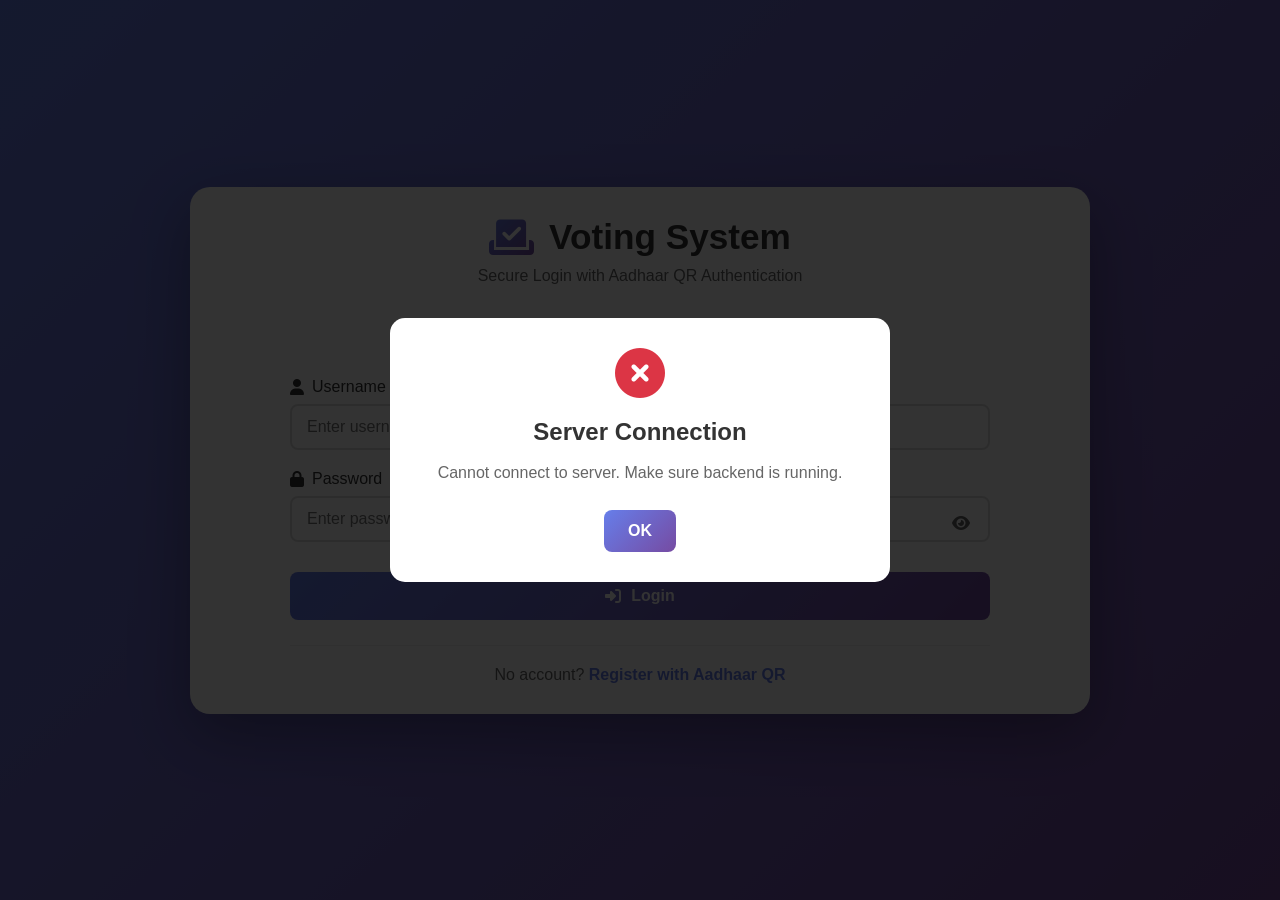
==== index.html @ b1a5d662 "add file" ====
<!DOCTYPE html>
<html lang="en">
<head>
    <meta charset="UTF-8">
    <meta name="viewport" content="width=device-width, initial-scale=1.0">
    <title>Voting System - Aadhaar QR Scanner</title>
    <link rel="stylesheet" href="style.css">
    <link href="https://cdnjs.cloudflare.com/ajax/libs/font-awesome/6.4.0/css/all.min.css" rel="stylesheet">
</head>
<body>
    <div class="container">
        <div id="login-page" class="page active">
            <div class="header">
                <div class="logo">
                    <i class="fas fa-vote-yea"></i>
                    <h1>Voting System</h1>
                </div>
                <p class="tagline">Secure Login with Aadhaar QR Authentication</p>
            </div>

            <div class="auth-form">
                <form id="login-form">
                    <h2>Login</h2>
                    
                    <div class="form-group">
                        <label for="username">
                            <i class="fas fa-user"></i> Username
                        </label>
                        <input type="text" id="username" placeholder="Enter username" required>
                    </div>
                    
                    <div class="form-group">
                        <label for="password">
                            <i class="fas fa-lock"></i> Password
                        </label>
                        <input type="password" id="password" placeholder="Enter password" required>
                        <button type="button" class="btn-toggle-password" onclick="togglePassword('password')">
                            <i class="fas fa-eye"></i>
                        </button>
                    </div>

                    <button type="submit" class="btn btn-primary btn-full">
                        <i class="fas fa-sign-in-alt"></i> Login
                    </button>

                    <div class="auth-switch">
                        <p>No account? <a href="#" onclick="showPage('register-page')">Register with Aadhaar QR</a></p>
                    </div>
                </form>
            </div>
        </div>

        <div id="register-page" class="page">
            <div class="header">
                <button class="btn-back" onclick="showPage('login-page')">
                    <i class="fas fa-arrow-left"></i> Back
                </button>
                <h2>Register with Aadhaar</h2>
                <p class="tagline">Scan your Aadhaar QR code to register</p>
            </div>

            <div class="auth-form">
                <form id="register-form">
                    <div class="form-group">
                        <label for="reg-username" class="required">
                            <i class="fas fa-user"></i> Username
                        </label>
                        <input type="text" id="reg-username" required placeholder="Username (min 3 characters)">
                    </div>
                    
                    <div class="form-group">
                        <label for="reg-password" class="required">
                            <i class="fas fa-lock"></i> Password
                        </label>
                        <input type="password" id="reg-password" required placeholder="Password (min 6 characters)">
                        <button type="button" class="btn-toggle-password" onclick="togglePassword('reg-password')">
                            <i class="fas fa-eye"></i>
                        </button>
                    </div>
                    
                    <div class="form-group">
                        <label for="full-name">
                            <i class="fas fa-id-card"></i> Full Name
                        </label>
                        <input type="text" id="full-name" placeholder="Your full name (optional)">
                    </div>

                    <div class="qr-section">
                        <h4><i class="fas fa-qrcode"></i> Aadhaar QR Verification <span class="required">(Required)</span></h4>
                        <p class="note">Scan the QR code from your Aadhaar card using one of the methods below:</p>
                        
                        <div class="scanning-options">
                            <div class="scan-option">
                                <h5><i class="fas fa-camera"></i> Method 1: Webcam Scan</h5>
                                <p>Use your webcam to scan QR code directly</p>
                                <button type="button" class="btn btn-primary" onclick="startWebcamScan()">
                                    <i class="fas fa-video"></i> Start Webcam Scan
                                </button>
                            </div>
                            
                            <div class="scan-option">
                                <h5><i class="fas fa-upload"></i> Method 2: Upload Image</h5>
                                <p>Upload an image containing Aadhaar QR code</p>
                                <div class="file-upload">
                                    <input type="file" id="qr-image-upload" accept="image/*" capture="environment" onchange="handleImageUpload(this)">
                                    <label for="qr-image-upload" class="btn btn-secondary">
                                        <i class="fas fa-upload"></i> Choose Image
                                    </label>
                                </div>
                            </div>
                            
                            <div class="scan-option">
                                <h5><i class="fas fa-keyboard"></i> Method 3: Manual Input</h5>
                                <p>Paste QR code text manually</p>
                                <textarea id="qr-manual-input" rows="3" placeholder="Paste QR code text here..."></textarea>
                                <button type="button" class="btn btn-secondary" onclick="validateManualQR()">
                                    <i class="fas fa-check"></i> Validate
                                </button>
                            </div>
                        </div>
                        
                        <div id="webcam-container" style="display: none; margin-top: 20px;">
                            <div class="webcam-preview">
                                <video id="webcam-video" autoplay playsinline></video>
                                <canvas id="webcam-canvas" style="display: none;"></canvas>
                            </div>
                            <div class="webcam-controls">
                                <button type="button" class="btn btn-primary" onclick="captureQRFromWebcam()">
                                    <i class="fas fa-camera"></i> Capture & Scan
                                </button>
                                <button type="button" class="btn btn-secondary" onclick="stopWebcamScan()">
                                    <i class="fas fa-stop"></i> Stop Camera
                                </button>
                            </div>
                            <div id="webcam-status">Camera is starting...</div>
                        </div>
                        
                        <div id="upload-preview" style="display: none; margin-top: 20px;">
                            <h5>Uploaded Image Preview:</h5>
                            <img id="uploaded-image-preview" src="" alt="Uploaded QR Image">
                            <button type="button" class="btn btn-primary" onclick="processUploadedImage()">
                                <i class="fas fa-search"></i> Scan QR from Image
                            </button>
                        </div>
                        
                        <div id="qr-validation-result" style="margin-top: 20px;"></div>
                        
                        <div id="qr-preview-register" style="display: none; margin-top: 20px;">
                            <h5><i class="fas fa-user-check"></i> Aadhaar Information Found:</h5>
                            <div id="qr-data-preview"></div>
                        </div>
                    </div>

                    <div class="form-group" style="margin-top: 20px;">
                        <div class="terms">
                            <input type="checkbox" id="terms" required>
                            <label for="terms" style="display: inline; font-size: 0.9rem;">
                                I confirm that the Aadhaar information is correct and belongs to me
                            </label>
                        </div>
                    </div>

                    <button type="submit" class="btn btn-primary btn-full" id="register-submit" disabled>
                        <i class="fas fa-user-plus"></i> Complete Registration
                    </button>
                </form>
            </div>
        </div>

        <div id="dashboard-page" class="page">
            <div class="header">
                <button class="btn-back" onclick="logout()">
                    <i class="fas fa-sign-out-alt"></i> Logout
                </button>
                <h2>Dashboard</h2>
                <p id="welcome-message"></p>
                <div id="verification-badge"></div>
            </div>

            <div class="dashboard-content">
                <div class="user-info-card">
                    <h3><i class="fas fa-user-circle"></i> Account Information</h3>
                    <div id="user-details">
                        <p><i class="fas fa-user"></i> <strong>Username:</strong> <span id="display-username"></span></p>
                        <p><i class="fas fa-id-card"></i> <strong>Aadhaar Status:</strong> <span id="aadhaar-status"></span></p>
                        <p><i class="fas fa-hashtag"></i> <strong>Aadhaar Number:</strong> <span id="display-aadhaar"></span></p>
                    </div>
                </div>
                
                <div class="qr-section">
                    <h3><i class="fas fa-qrcode"></i> Update Aadhaar QR Code</h3>
                    <p class="note">You can update your Aadhaar information using any method below.</p>
                    
                    <div class="scanning-options">
                        <div class="scan-option">
                            <h5><i class="fas fa-camera"></i> Webcam Scan</h5>
                            <button type="button" class="btn btn-primary" onclick="dashboardWebcamScan()">
                                <i class="fas fa-video"></i> Scan with Webcam
                            </button>
                        </div>
                        
                        <div class="scan-option">
                            <h5><i class="fas fa-upload"></i> Upload Image</h5>
                            <div class="form-group">
                                <input type="file" id="dashboard-qr-file" accept="image/*">
                                <button type="button" class="btn btn-secondary" onclick="dashboardUploadQR()">
                                    <i class="fas fa-upload"></i> Upload & Scan
                                </button>
                            </div>
                        </div>
                        
                        <div class="scan-option">
                            <h5><i class="fas fa-keyboard"></i> Manual Input</h5>
                            <textarea id="dashboard-qr-text" rows="3" placeholder="Paste QR code text here..."></textarea>
                            <button type="button" class="btn btn-secondary" onclick="dashboardUploadQRText()">
                                <i class="fas fa-paper-plane"></i> Submit
                            </button>
                        </div>
                    </div>
                    
                    <div id="dashboard-webcam-container" style="display: none; margin-top: 20px;">
                        <div class="webcam-preview">
                            <video id="dashboard-webcam-video" autoplay playsinline></video>
                            <canvas id="dashboard-webcam-canvas" style="display: none;"></canvas>
                        </div>
                        <div class="webcam-controls">
                            <button type="button" class="btn btn-primary" onclick="dashboardCaptureQR()">
                                <i class="fas fa-camera"></i> Capture & Scan
                            </button>
                            <button type="button" class="btn btn-secondary" onclick="dashboardStopWebcam()">
                                <i class="fas fa-stop"></i> Stop Camera
                            </button>
                        </div>
                    </div>
                    
                    <div id="dashboard-upload-preview" style="display: none; margin-top: 20px;">
                        <h5>Image Preview:</h5>
                        <img id="dashboard-uploaded-image" src="" alt="Uploaded QR Image">
                    </div>
                    
                    <div id="qr-result" class="qr-result" style="margin-top: 20px;"></div>
                </div>
                
                <div id="qr-info-display" style="margin-top: 30px; display: none;">
                    <h3><i class="fas fa-user-check"></i> Aadhaar Information</h3>
                    <div id="qr-data"></div>
                </div>
            </div>
        </div>

        <div id="loading-modal" class="modal">
            <div class="modal-content">
                <div class="spinner"></div>
                <p id="loading-text">Processing...</p>
            </div>
        </div>

        <div id="message-modal" class="modal">
            <div class="modal-content">
                <div id="message-icon"></div>
                <h3 id="message-title"></h3>
                <p id="message-content"></p>
                <button id="message-close" class="btn btn-primary">OK</button>
            </div>
        </div>

        <div id="webcam-modal" class="modal">
            <div class="modal-content" style="max-width: 800px;">
                <h3><i class="fas fa-video"></i> Live QR Scanner</h3>
                <div class="webcam-fullscreen">
                    <video id="modal-webcam-video" autoplay playsinline></video>
                    <div class="scanner-overlay">
                        <div class="scanner-frame"></div>
                        <div class="scanner-line"></div>
                    </div>
                </div>
                <div class="webcam-instructions">
                    <p><i class="fas fa-info-circle"></i> Position the QR code within the frame</p>
                    <p>Scanner will automatically detect QR codes</p>
                </div>
                <div class="modal-actions">
                    <button type="button" class="btn btn-primary" onclick="captureFromModal()">
                        <i class="fas fa-camera"></i> Capture Now
                    </button>
                    <button type="button" class="btn btn-secondary" onclick="closeWebcamModal()">
                        <i class="fas fa-times"></i> Close
                    </button>
                </div>
                <div id="modal-scan-result"></div>
            </div>
        </div>
    </div>

    <script src="script.js"></script>
</body>
</html>
---- style.css ----
* {
    margin: 0;
    padding: 0;
    box-sizing: border-box;
}

body {
    font-family: 'Poppins', sans-serif;
    background: linear-gradient(135deg, #667eea 0%, #764ba2 100%);
    min-height: 100vh;
    display: flex;
    justify-content: center;
    align-items: center;
    padding: 20px;
}

.container {
    width: 100%;
    max-width: 900px;
    background: white;
    border-radius: 20px;
    box-shadow: 0 20px 60px rgba(0, 0, 0, 0.3);
    overflow: hidden;
}

.page {
    display: none;
    padding: 30px;
    animation: fadeIn 0.5s ease;
}

.page.active {
    display: block;
}

@keyframes fadeIn {
    from { opacity: 0; transform: translateY(10px); }
    to { opacity: 1; transform: translateY(0); }
}

.header {
    text-align: center;
    margin-bottom: 30px;
    position: relative;
}

.logo {
    display: flex;
    align-items: center;
    justify-content: center;
    gap: 15px;
    margin-bottom: 10px;
}

.logo i {
    font-size: 2.5rem;
    color: #667eea;
    background: linear-gradient(135deg, #667eea, #764ba2);
    background-clip: text;
    -webkit-background-clip: text;
    -webkit-text-fill-color: transparent;
}

.logo h1 {
    font-size: 2.2rem;
    color: #333;
    font-weight: 700;
}

.tagline {
    color: #666;
    font-size: 1rem;
    font-weight: 300;
}

.auth-form {
    max-width: 700px;
    margin: 0 auto;
}

.auth-form h2 {
    text-align: center;
    color: #333;
    margin-bottom: 30px;
    font-size: 1.8rem;
}

.form-group {
    margin-bottom: 20px;
    position: relative;
}

label {
    display: block;
    margin-bottom: 8px;
    color: #333;
    font-weight: 500;
    display: flex;
    align-items: center;
    gap: 8px;
}

.required::after {
    content: " *";
    color: #dc3545;
}

input, select, textarea {
    width: 100%;
    padding: 12px 15px;
    border: 2px solid #ddd;
    border-radius: 8px;
    font-size: 1rem;
    font-family: 'Poppins', sans-serif;
    transition: border-color 0.3s ease;
    background: #fff;
}

input:focus, select:focus, textarea:focus {
    outline: none;
    border-color: #667eea;
    box-shadow: 0 0 0 3px rgba(102, 126, 234, 0.1);
}

.btn-toggle-password {
    position: absolute;
    right: 15px;
    top: 40px;
    background: none;
    border: none;
    color: #666;
    cursor: pointer;
    font-size: 1rem;
    padding: 5px;
}

.btn {
    padding: 12px 24px;
    border: none;
    border-radius: 8px;
    font-size: 1rem;
    font-weight: 600;
    cursor: pointer;
    transition: all 0.3s ease;
    display: inline-flex;
    align-items: center;
    justify-content: center;
    gap: 10px;
}

.btn-primary {
    background: linear-gradient(135deg, #667eea, #764ba2);
    color: white;
    border: none;
}

.btn-primary:hover {
    transform: translateY(-2px);
    box-shadow: 0 10px 20px rgba(102, 126, 234, 0.3);
}

.btn-secondary {
    background: white;
    color: #667eea;
    border: 2px solid #667eea;
}

.btn-secondary:hover {
    background: #667eea;
    color: white;
}

.btn-full {
    width: 100%;
    margin-top: 10px;
    padding: 15px;
}

.btn-back {
    position: absolute;
    left: 0;
    top: 10px;
    background: none;
    border: none;
    color: #667eea;
    font-size: 1rem;
    cursor: pointer;
    display: flex;
    align-items: center;
    gap: 5px;
    padding: 8px 15px;
    border-radius: 5px;
}

.btn-back:hover {
    background: rgba(102, 126, 234, 0.1);
}

.dashboard-content {
    background: #fff;
    padding: 20px;
    border-radius: 10px;
    box-shadow: 0 5px 15px rgba(0, 0, 0, 0.05);
}

.user-info-card {
    padding: 20px;
    background: linear-gradient(135deg, rgba(102, 126, 234, 0.1), rgba(118, 75, 162, 0.1));
    border-radius: 10px;
    border: 2px solid rgba(102, 126, 234, 0.2);
    margin-bottom: 30px;
}

.user-info-card h3 {
    color: #333;
    margin-bottom: 15px;
    display: flex;
    align-items: center;
    gap: 10px;
}

#user-details p {
    margin: 10px 0;
    color: #555;
    display: flex;
    align-items: center;
    gap: 10px;
}

#user-details i {
    color: #667eea;
    width: 20px;
}

.qr-section {
    padding: 20px;
    background: linear-gradient(135deg, rgba(102, 126, 234, 0.05), rgba(118, 75, 162, 0.05));
    border-radius: 10px;
    border: 2px solid rgba(102, 126, 234, 0.1);
}

.qr-section h3 {
    color: #333;
    margin-bottom: 15px;
    display: flex;
    align-items: center;
    gap: 10px;
}

.note {
    color: #666;
    font-size: 0.9rem;
    margin-bottom: 20px;
    padding: 10px;
    background: #f8f9fa;
    border-radius: 5px;
    border-left: 4px solid #667eea;
}

.scanning-options {
    display: grid;
    grid-template-columns: repeat(auto-fit, minmax(250px, 1fr));
    gap: 20px;
    margin-bottom: 20px;
}

.scan-option {
    padding: 20px;
    background: white;
    border-radius: 10px;
    border: 2px solid #e9ecef;
    transition: transform 0.3s ease;
}

.scan-option:hover {
    transform: translateY(-5px);
    border-color: #667eea;
}

.scan-option h5 {
    color: #333;
    margin-bottom: 10px;
    display: flex;
    align-items: center;
    gap: 10px;
}

.scan-option p {
    color: #666;
    font-size: 0.9rem;
    margin-bottom: 15px;
}

.scan-option textarea {
    width: 100%;
    margin-bottom: 10px;
    min-height: 80px;
    resize: vertical;
}

.file-upload {
    display: flex;
    flex-direction: column;
    gap: 10px;
}

.file-upload input[type="file"] {
    display: none;
}

.file-upload label {
    cursor: pointer;
    margin-bottom: 0;
}

.webcam-preview {
    position: relative;
    width: 100%;
    max-width: 640px;
    margin: 0 auto;
    border-radius: 10px;
    overflow: hidden;
    border: 3px solid #667eea;
}

.webcam-preview video {
    width: 100%;
    height: auto;
    display: block;
}

.webcam-controls {
    display: flex;
    gap: 10px;
    justify-content: center;
    margin-top: 15px;
}

#webcam-status {
    text-align: center;
    color: #666;
    margin-top: 10px;
    font-size: 0.9rem;
}

#uploaded-image-preview,
#dashboard-uploaded-image {
    max-width: 300px;
    width: 100%;
    border-radius: 8px;
    border: 2px solid #667eea;
    margin-bottom: 15px;
}

.qr-result {
    margin-top: 20px;
    padding: 15px;
    background: white;
    border-radius: 8px;
    border: 2px solid #e9ecef;
}

.validation-success {
    color: #28a745;
    padding: 15px;
    background: #f0f8ff;
    border-radius: 8px;
    border: 2px solid #28a745;
    margin: 15px 0;
}

.validation-error {
    color: #dc3545;
    padding: 15px;
    background: #fff5f5;
    border-radius: 8px;
    border: 2px solid #dc3545;
    margin: 15px 0;
}

.qr-preview-card {
    background: #f8f9fa;
    padding: 15px;
    border-radius: 8px;
    border: 1px solid #dee2e6;
}

.qr-preview-card p {
    margin: 8px 0;
    color: #495057;
    display: flex;
    align-items: center;
    gap: 10px;
}

.qr-preview-card i {
    color: #667eea;
    width: 20px;
}

.terms {
    display: flex;
    align-items: flex-start;
    gap: 10px;
}

.terms input[type="checkbox"] {
    width: auto;
    margin-top: 5px;
}

.verified-badge {
    display: inline-flex;
    align-items: center;
    gap: 8px;
    padding: 8px 15px;
    background: #d4edda;
    color: #155724;
    border-radius: 20px;
    font-size: 0.9rem;
    font-weight: 600;
    margin-top: 10px;
}

.unverified-badge {
    display: inline-flex;
    align-items: center;
    gap: 8px;
    padding: 8px 15px;
    background: #f8d7da;
    color: #721c24;
    border-radius: 20px;
    font-size: 0.9rem;
    font-weight: 600;
    margin-top: 10px;
}

.qr-data-card {
    background: #f8f9fa;
    padding: 20px;
    border-radius: 10px;
    border: 2px solid #667eea;
}

.qr-data-card p {
    margin: 10px 0;
    color: #333;
    display: flex;
    align-items: center;
    gap: 10px;
}

.qr-data-card i {
    color: #667eea;
    width: 20px;
}

.no-data-message {
    background: #f8f9fa;
    padding: 20px;
    border-radius: 10px;
    border: 2px solid #ffc107;
    color: #856404;
}

.success-message {
    color: #28a745;
    padding: 15px;
    background: #f0f8ff;
    border-radius: 8px;
    border: 2px solid #28a745;
}

.success-message p {
    margin: 5px 0;
}

/* Modal Styles */
.modal {
    display: none;
    position: fixed;
    top: 0;
    left: 0;
    width: 100%;
    height: 100%;
    background: rgba(0, 0, 0, 0.8);
    z-index: 1000;
    justify-content: center;
    align-items: center;
    animation: fadeIn 0.3s ease;
}

.modal-content {
    background: white;
    padding: 30px;
    border-radius: 15px;
    text-align: center;
    max-width: 500px;
    width: 90%;
    animation: modalSlideIn 0.3s ease;
}

@keyframes modalSlideIn {
    from { opacity: 0; transform: translateY(-20px); }
    to { opacity: 1; transform: translateY(0); }
}

.spinner {
    width: 60px;
    height: 60px;
    border: 4px solid #f3f3f3;
    border-top: 4px solid #667eea;
    border-radius: 50%;
    animation: spin 1s linear infinite;
    margin: 0 auto 20px;
}

@keyframes spin {
    0% { transform: rotate(0deg); }
    100% { transform: rotate(360deg); }
}

#message-icon {
    margin-bottom: 20px;
}

#message-title {
    color: #333;
    margin-bottom: 15px;
    font-size: 1.5rem;
}

#message-content {
    color: #666;
    margin-bottom: 25px;
    line-height: 1.5;
}

/* Webcam Modal */
#webcam-modal .modal-content {
    max-width: 800px;
    padding: 20px;
}

.webcam-fullscreen {
    position: relative;
    width: 100%;
    max-width: 640px;
    margin: 0 auto 20px;
    border-radius: 10px;
    overflow: hidden;
}

.webcam-fullscreen video {
    width: 100%;
    height: auto;
    display: block;
}

.scanner-overlay {
    position: absolute;
    top: 0;
    left: 0;
    width: 100%;
    height: 100%;
    pointer-events: none;
}

.scanner-frame {
    position: absolute;
    top: 50%;
    left: 50%;
    transform: translate(-50%, -50%);
    width: 250px;
    height: 250px;
    border: 2px solid #00ff00;
    border-radius: 10px;
    box-shadow: 0 0 0 1000px rgba(0, 0, 0, 0.5);
}

.scanner-line {
    position: absolute;
    top: 50%;
    left: 50%;
    transform: translate(-50%, -50%);
    width: 240px;
    height: 3px;
    background: #00ff00;
    animation: scanLine 2s infinite linear;
}

@keyframes scanLine {
    0% { top: 25%; }
    100% { top: 75%; }
}

.webcam-instructions {
    background: #f8f9fa;
    padding: 15px;
    border-radius: 8px;
    margin: 15px 0;
    text-align: left;
}

.webcam-instructions p {
    margin: 5px 0;
    color: #666;
    display: flex;
    align-items: center;
    gap: 10px;
}

.modal-actions {
    display: flex;
    gap: 10px;
    justify-content: center;
    margin-top: 20px;
}

#modal-scan-result {
    margin-top: 15px;
    min-height: 20px;
}

.auth-switch {
    text-align: center;
    margin-top: 25px;
    padding-top: 20px;
    border-top: 1px solid #eee;
    color: #666;
}

.auth-switch a {
    color: #667eea;
    text-decoration: none;
    font-weight: 600;
}

.auth-switch a:hover {
    text-decoration: underline;
}

@media (max-width: 768px) {
    .container {
        max-width: 95%;
        padding: 15px;
    }
    
    .page {
        padding: 20px;
    }
    
    .logo h1 {
        font-size: 1.8rem;
    }
    
    .logo i {
        font-size: 2rem;
    }
    
    .auth-form h2 {
        font-size: 1.5rem;
    }
    
    .scanning-options {
        grid-template-columns: 1fr;
    }
    
    .scanner-frame {
        width: 200px;
        height: 200px;
    }
    
    .scanner-line {
        width: 190px;
    }
    
    .btn {
        padding: 10px 20px;
        font-size: 0.9rem;
    }
    
    .modal-content {
        padding: 20px 15px;
    }
}

@media (max-width: 480px) {
    body {
        padding: 10px;
    }
    
    .container {
        border-radius: 15px;
    }
    
    .logo {
        flex-direction: column;
        gap: 10px;
    }
    
    .logo h1 {
        font-size: 1.5rem;
    }
    
    .scanner-frame {
        width: 180px;
        height: 180px;
    }
    
    .scanner-line {
        width: 170px;
    }
    
    .modal-actions {
        flex-direction: column;
    }
}
.action-buttons {
    display: flex;
    gap: 10px;
    margin-top: 20px;
}

.candidate-card {
    display: flex;
    justify-content: space-between;
    align-items: center;
    padding: 20px;
    margin-bottom: 15px;
    background: white;
    border-radius: 10px;
    border: 2px solid #e9ecef;
    transition: all 0.3s ease;
}

.candidate-card:hover {
    transform: translateY(-3px);
    border-color: #667eea;
    box-shadow: 0 5px 15px rgba(0, 0, 0, 0.1);
}

.candidate-info h4 {
    color: #333;
    margin-bottom: 5px;
    font-size: 1.2rem;
}

.candidate-party {
    color: #666;
    font-size: 0.9rem;
    padding: 3px 10px;
    background: #f8f9fa;
    border-radius: 15px;
    display: inline-block;
}

.vote-actions {
    display: flex;
    gap: 10px;
    margin-top: 15px;
}

.vote-info {
    margin-top: 15px;
    padding: 15px;
    background: #f8f9fa;
    border-radius: 8px;
    border-left: 4px solid #28a745;
}

.vote-info p {
    margin: 5px 0;
}

/* Admin styles */
.admin-stats {
    display: grid;
    grid-template-columns: repeat(auto-fit, minmax(200px, 1fr));
    gap: 20px;
    margin-bottom: 30px;
}

.stat-card {
    background: linear-gradient(135deg, rgba(102, 126, 234, 0.1), rgba(118, 75, 162, 0.1));
    border-radius: 15px;
    padding: 20px;
    display: flex;
    align-items: center;
    gap: 20px;
    border: 2px solid rgba(102, 126, 234, 0.2);
}

.stat-icon {
    width: 60px;
    height: 60px;
    background: linear-gradient(135deg, #667eea, #764ba2);
    border-radius: 12px;
    display: flex;
    align-items: center;
    justify-content: center;
}

.stat-icon i {
    font-size: 24px;
    color: white;
}

.stat-info h3 {
    font-size: 28px;
    color: #333;
    margin-bottom: 5px;
}

.stat-info p {
    color: #666;
    font-size: 14px;
}

.admin-sections {
    display: grid;
    grid-template-columns: 2fr 1fr;
    gap: 30px;
}

@media (max-width: 768px) {
    .admin-sections {
        grid-template-columns: 1fr;
    }
}

.admin-section {
    background: white;
    padding: 25px;
    border-radius: 15px;
    border: 2px solid #e9ecef;
}

.admin-section h3 {
    color: #333;
    margin-bottom: 20px;
    display: flex;
    align-items: center;
    gap: 10px;
}

.results-table {
    margin: 20px 0;
    border-radius: 10px;
    overflow: hidden;
    border: 1px solid #e9ecef;
}

.table-header {
    display: grid;
    grid-template-columns: 1fr 1fr 1fr;
    background: linear-gradient(135deg, #667eea, #764ba2);
    color: white;
    font-weight: 600;
}

.table-row {
    display: grid;
    grid-template-columns: 1fr 1fr 1fr;
    border-bottom: 1px solid #e9ecef;
}

.table-row:nth-child(even) {
    background: #f8f9fa;
}

.table-row:hover {
    background: #e9ecef;
}

.table-cell {
    padding: 15px;
    display: flex;
    align-items: center;
}

.loading {
    text-align: center;
    padding: 40px;
    color: #666;
}
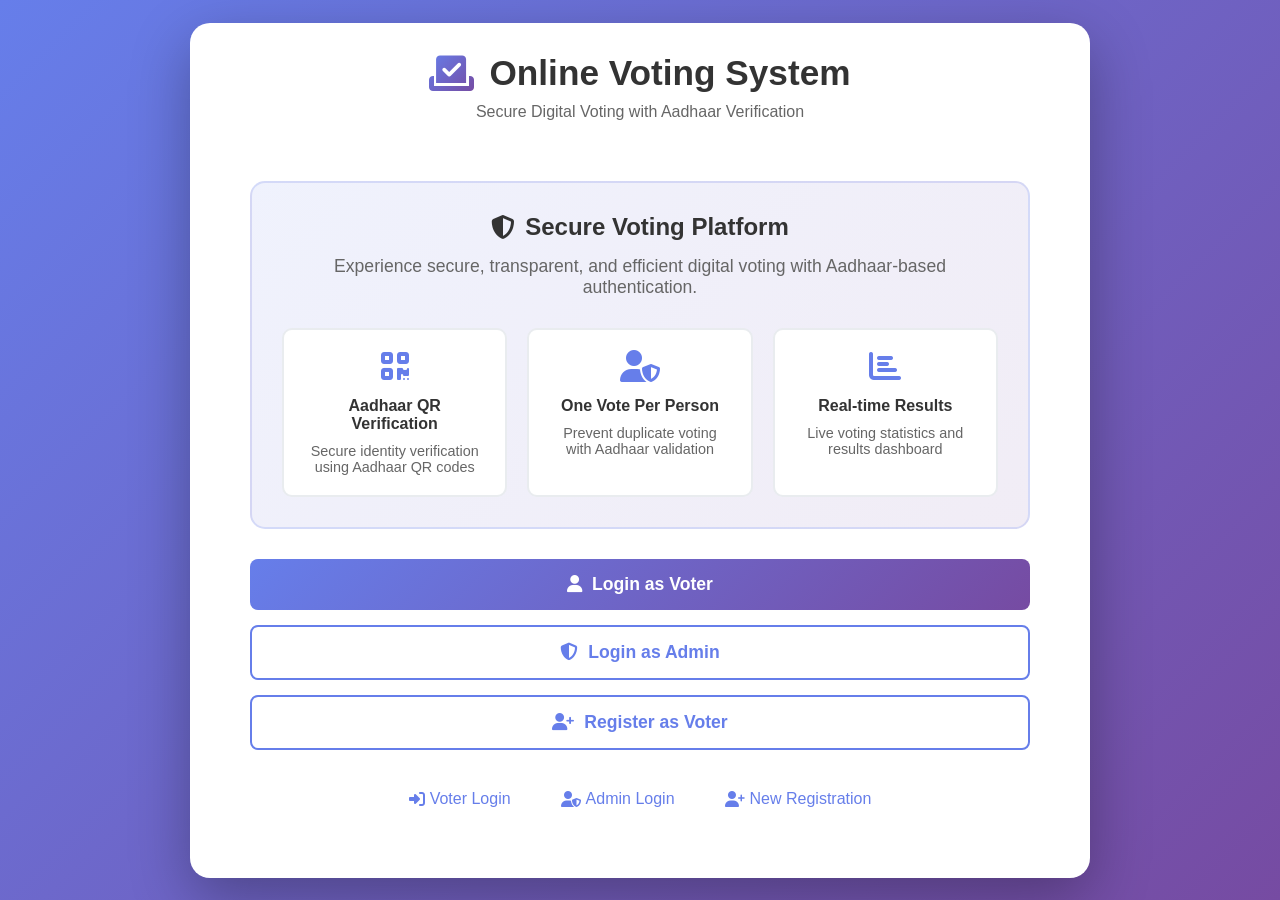
==== commit ed428be8: "modify 2" ====
--- a/index.html
+++ b/index.html
@@ -3,60 +3,156 @@
 <head>
     <meta charset="UTF-8">
     <meta name="viewport" content="width=device-width, initial-scale=1.0">
-    <title>Voting System - Aadhaar QR Scanner</title>
+    <title>Online Voting System</title>
     <link rel="stylesheet" href="style.css">
     <link href="https://cdnjs.cloudflare.com/ajax/libs/font-awesome/6.4.0/css/all.min.css" rel="stylesheet">
 </head>
 <body>
     <div class="container">
-        <div id="login-page" class="page active">
+        <!-- Home Page -->
+        <div id="home-page" class="page active">
             <div class="header">
                 <div class="logo">
                     <i class="fas fa-vote-yea"></i>
-                    <h1>Voting System</h1>
+                    <h1>Online Voting System</h1>
                 </div>
-                <p class="tagline">Secure Login with Aadhaar QR Authentication</p>
+                <p class="tagline">Secure Digital Voting with Aadhaar Verification</p>
+            </div>
+
+            <div class="welcome-section">
+                <div class="welcome-card">
+                    <h2><i class="fas fa-shield-alt"></i> Secure Voting Platform</h2>
+                    <p>Experience secure, transparent, and efficient digital voting with Aadhaar-based authentication.</p>
+                    
+                    <div class="features">
+                        <div class="feature">
+                            <i class="fas fa-qrcode"></i>
+                            <h4>Aadhaar QR Verification</h4>
+                            <p>Secure identity verification using Aadhaar QR codes</p>
+                        </div>
+                        <div class="feature">
+                            <i class="fas fa-user-shield"></i>
+                            <h4>One Vote Per Person</h4>
+                            <p>Prevent duplicate voting with Aadhaar validation</p>
+                        </div>
+                        <div class="feature">
+                            <i class="fas fa-chart-bar"></i>
+                            <h4>Real-time Results</h4>
+                            <p>Live voting statistics and results dashboard</p>
+                        </div>
+                    </div>
+                </div>
+
+                <div class="action-buttons">
+                    <button class="btn btn-primary btn-large" onclick="showPage('user-login-page')">
+                        <i class="fas fa-user"></i> Login as Voter
+                    </button>
+                    <button class="btn btn-secondary btn-large" onclick="showPage('admin-login-page')">
+                        <i class="fas fa-shield-alt"></i> Login as Admin
+                    </button>
+                    <button class="btn btn-outline btn-large" onclick="showPage('register-page')">
+                        <i class="fas fa-user-plus"></i> Register as Voter
+                    </button>
+                </div>
+
+                <div class="quick-links">
+                    <a href="#" onclick="showPage('user-login-page')"><i class="fas fa-sign-in-alt"></i> Voter Login</a>
+                    <a href="#" onclick="showPage('admin-login-page')"><i class="fas fa-user-shield"></i> Admin Login</a>
+                    <a href="#" onclick="showPage('register-page')"><i class="fas fa-user-plus"></i> New Registration</a>
+                </div>
+            </div>
+        </div>
+
+        <!-- User Login Page -->
+        <div id="user-login-page" class="page">
+            <div class="header">
+                <button class="btn-back" onclick="showPage('home-page')">
+                    <i class="fas fa-arrow-left"></i> Back to Home
+                </button>
+                <h2><i class="fas fa-user"></i> Voter Login</h2>
+                <p class="tagline">Login to cast your vote</p>
             </div>
 
             <div class="auth-form">
-                <form id="login-form">
-                    <h2>Login</h2>
+                <form id="user-login-form">
+                    <div class="form-group">
+                        <label for="user-username" class="required">
+                            <i class="fas fa-user"></i> Username
+                        </label>
+                        <input type="text" id="user-username" required placeholder="Enter your username">
+                    </div>
                     
                     <div class="form-group">
-                        <label for="username">
-                            <i class="fas fa-user"></i> Username
+                        <label for="user-password" class="required">
+                            <i class="fas fa-lock"></i> Password
                         </label>
-                        <input type="text" id="username" placeholder="Enter username" required>
+                        <input type="password" id="user-password" required placeholder="Enter your password">
+                        <button type="button" class="btn-toggle-password" onclick="togglePassword('user-password')">
+                            <i class="fas fa-eye"></i>
+                        </button>
+                    </div>
+
+                    <button type="submit" class="btn btn-primary btn-full">
+                        <i class="fas fa-sign-in-alt"></i> Login as Voter
+                    </button>
+
+                    <div class="auth-switch">
+                        <p>Don't have an account? <a href="#" onclick="showPage('register-page')">Register here</a></p>
+                        <p>Are you an admin? <a href="#" onclick="showPage('admin-login-page')">Admin login</a></p>
+                    </div>
+                </form>
+            </div>
+        </div>
+
+        <!-- Admin Login Page -->
+        <div id="admin-login-page" class="page">
+            <div class="header">
+                <button class="btn-back" onclick="showPage('home-page')">
+                    <i class="fas fa-arrow-left"></i> Back to Home
+                </button>
+                <h2><i class="fas fa-shield-alt"></i> Admin Login</h2>
+                <p class="tagline">Secure admin access</p>
+            </div>
+
+            <div class="auth-form">
+                <form id="admin-login-form">
+                    <div class="form-group">
+                        <label for="admin-username" class="required">
+                            <i class="fas fa-user-shield"></i> Admin Username
+                        </label>
+                        <input type="text" id="admin-username" required placeholder="Enter admin username">
                     </div>
                     
                     <div class="form-group">
-                        <label for="password">
-                            <i class="fas fa-lock"></i> Password
+                        <label for="admin-password" class="required">
+                            <i class="fas fa-lock"></i> Admin Password
                         </label>
-                        <input type="password" id="password" placeholder="Enter password" required>
-                        <button type="button" class="btn-toggle-password" onclick="togglePassword('password')">
+                        <input type="password" id="admin-password" required placeholder="Enter admin password">
+                        <button type="button" class="btn-toggle-password" onclick="togglePassword('admin-password')">
                             <i class="fas fa-eye"></i>
                         </button>
                     </div>
 
                     <button type="submit" class="btn btn-primary btn-full">
-                        <i class="fas fa-sign-in-alt"></i> Login
+                        <i class="fas fa-sign-in-alt"></i> Login as Admin
                     </button>
 
                     <div class="auth-switch">
-                        <p>No account? <a href="#" onclick="showPage('register-page')">Register with Aadhaar QR</a></p>
+                        <p>Voter login? <a href="#" onclick="showPage('user-login-page')">Click here</a></p>
+                        <p>Back to home? <a href="#" onclick="showPage('home-page')">Home</a></p>
                     </div>
                 </form>
             </div>
         </div>
 
+        <!-- Registration Page -->
         <div id="register-page" class="page">
             <div class="header">
-                <button class="btn-back" onclick="showPage('login-page')">
-                    <i class="fas fa-arrow-left"></i> Back
+                <button class="btn-back" onclick="showPage('home-page')">
+                    <i class="fas fa-arrow-left"></i> Back to Home
                 </button>
-                <h2>Register with Aadhaar</h2>
-                <p class="tagline">Scan your Aadhaar QR code to register</p>
+                <h2><i class="fas fa-user-plus"></i> Register as Voter</h2>
+                <p class="tagline">Register with Aadhaar QR verification</p>
             </div>
 
             <div class="auth-form">
@@ -87,60 +183,26 @@
 
                     <div class="qr-section">
                         <h4><i class="fas fa-qrcode"></i> Aadhaar QR Verification <span class="required">(Required)</span></h4>
-                        <p class="note">Scan the QR code from your Aadhaar card using one of the methods below:</p>
+                        <p class="note">Scan the QR code from your Aadhaar card</p>
                         
                         <div class="scanning-options">
                             <div class="scan-option">
-                                <h5><i class="fas fa-camera"></i> Method 1: Webcam Scan</h5>
-                                <p>Use your webcam to scan QR code directly</p>
-                                <button type="button" class="btn btn-primary" onclick="startWebcamScan()">
-                                    <i class="fas fa-video"></i> Start Webcam Scan
-                                </button>
-                            </div>
-                            
-                            <div class="scan-option">
-                                <h5><i class="fas fa-upload"></i> Method 2: Upload Image</h5>
-                                <p>Upload an image containing Aadhaar QR code</p>
+                                <h5><i class="fas fa-upload"></i> Upload QR Image</h5>
                                 <div class="file-upload">
-                                    <input type="file" id="qr-image-upload" accept="image/*" capture="environment" onchange="handleImageUpload(this)">
-                                    <label for="qr-image-upload" class="btn btn-secondary">
-                                        <i class="fas fa-upload"></i> Choose Image
-                                    </label>
+                                    <input type="file" id="qr-image-upload" accept="image/*">
+                                    <button type="button" class="btn btn-secondary" onclick="validateUploadedQR()">
+                                        <i class="fas fa-upload"></i> Upload & Scan
+                                    </button>
                                 </div>
                             </div>
                             
                             <div class="scan-option">
-                                <h5><i class="fas fa-keyboard"></i> Method 3: Manual Input</h5>
-                                <p>Paste QR code text manually</p>
+                                <h5><i class="fas fa-keyboard"></i> Manual Input</h5>
                                 <textarea id="qr-manual-input" rows="3" placeholder="Paste QR code text here..."></textarea>
                                 <button type="button" class="btn btn-secondary" onclick="validateManualQR()">
                                     <i class="fas fa-check"></i> Validate
                                 </button>
                             </div>
-                        </div>
-                        
-                        <div id="webcam-container" style="display: none; margin-top: 20px;">
-                            <div class="webcam-preview">
-                                <video id="webcam-video" autoplay playsinline></video>
-                                <canvas id="webcam-canvas" style="display: none;"></canvas>
-                            </div>
-                            <div class="webcam-controls">
-                                <button type="button" class="btn btn-primary" onclick="captureQRFromWebcam()">
-                                    <i class="fas fa-camera"></i> Capture & Scan
-                                </button>
-                                <button type="button" class="btn btn-secondary" onclick="stopWebcamScan()">
-                                    <i class="fas fa-stop"></i> Stop Camera
-                                </button>
-                            </div>
-                            <div id="webcam-status">Camera is starting...</div>
-                        </div>
-                        
-                        <div id="upload-preview" style="display: none; margin-top: 20px;">
-                            <h5>Uploaded Image Preview:</h5>
-                            <img id="uploaded-image-preview" src="" alt="Uploaded QR Image">
-                            <button type="button" class="btn btn-primary" onclick="processUploadedImage()">
-                                <i class="fas fa-search"></i> Scan QR from Image
-                            </button>
                         </div>
                         
                         <div id="qr-validation-result" style="margin-top: 20px;"></div>
@@ -163,18 +225,23 @@
                     <button type="submit" class="btn btn-primary btn-full" id="register-submit" disabled>
                         <i class="fas fa-user-plus"></i> Complete Registration
                     </button>
+
+                    <div class="auth-switch">
+                        <p>Already have an account? <a href="#" onclick="showPage('user-login-page')">Login here</a></p>
+                        <p>Back to home? <a href="#" onclick="showPage('home-page')">Home</a></p>
+                    </div>
                 </form>
             </div>
         </div>
 
-        <div id="dashboard-page" class="page">
+        <!-- User Dashboard Page -->
+        <div id="user-dashboard-page" class="page">
             <div class="header">
-                <button class="btn-back" onclick="logout()">
+                <button class="btn-back" onclick="userLogout()">
                     <i class="fas fa-sign-out-alt"></i> Logout
                 </button>
-                <h2>Dashboard</h2>
-                <p id="welcome-message"></p>
-                <div id="verification-badge"></div>
+                <h2><i class="fas fa-tachometer-alt"></i> Voter Dashboard</h2>
+                <p id="user-welcome">Welcome, Voter</p>
             </div>
 
             <div class="dashboard-content">
@@ -187,71 +254,22 @@
                     </div>
                 </div>
                 
-                <div class="qr-section">
-                    <h3><i class="fas fa-qrcode"></i> Update Aadhaar QR Code</h3>
-                    <p class="note">You can update your Aadhaar information using any method below.</p>
-                    
-                    <div class="scanning-options">
-                        <div class="scan-option">
-                            <h5><i class="fas fa-camera"></i> Webcam Scan</h5>
-                            <button type="button" class="btn btn-primary" onclick="dashboardWebcamScan()">
-                                <i class="fas fa-video"></i> Scan with Webcam
-                            </button>
-                        </div>
-                        
-                        <div class="scan-option">
-                            <h5><i class="fas fa-upload"></i> Upload Image</h5>
-                            <div class="form-group">
-                                <input type="file" id="dashboard-qr-file" accept="image/*">
-                                <button type="button" class="btn btn-secondary" onclick="dashboardUploadQR()">
-                                    <i class="fas fa-upload"></i> Upload & Scan
-                                </button>
-                            </div>
-                        </div>
-                        
-                        <div class="scan-option">
-                            <h5><i class="fas fa-keyboard"></i> Manual Input</h5>
-                            <textarea id="dashboard-qr-text" rows="3" placeholder="Paste QR code text here..."></textarea>
-                            <button type="button" class="btn btn-secondary" onclick="dashboardUploadQRText()">
-                                <i class="fas fa-paper-plane"></i> Submit
-                            </button>
-                        </div>
-                    </div>
-                    
-                    <div id="dashboard-webcam-container" style="display: none; margin-top: 20px;">
-                        <div class="webcam-preview">
-                            <video id="dashboard-webcam-video" autoplay playsinline></video>
-                            <canvas id="dashboard-webcam-canvas" style="display: none;"></canvas>
-                        </div>
-                        <div class="webcam-controls">
-                            <button type="button" class="btn btn-primary" onclick="dashboardCaptureQR()">
-                                <i class="fas fa-camera"></i> Capture & Scan
-                            </button>
-                            <button type="button" class="btn btn-secondary" onclick="dashboardStopWebcam()">
-                                <i class="fas fa-stop"></i> Stop Camera
-                            </button>
-                        </div>
-                    </div>
-                    
-                    <div id="dashboard-upload-preview" style="display: none; margin-top: 20px;">
-                        <h5>Image Preview:</h5>
-                        <img id="dashboard-uploaded-image" src="" alt="Uploaded QR Image">
-                    </div>
-                    
-                    <div id="qr-result" class="qr-result" style="margin-top: 20px;"></div>
+                <div class="action-buttons">
+                    <button class="btn btn-primary btn-large" onclick="goToVotingPage()">
+                        <i class="fas fa-vote-yea"></i> Go to Voting
+                    </button>
+                    <button class="btn btn-secondary btn-large" onclick="updateAadhaar()">
+                        <i class="fas fa-qrcode"></i> Update Aadhaar
+                    </button>
                 </div>
-                
-                <div id="qr-info-display" style="margin-top: 30px; display: none;">
-                    <h3><i class="fas fa-user-check"></i> Aadhaar Information</h3>
-                    <div id="qr-data"></div>
-                </div>
             </div>
         </div>
 
+        <!-- Modals -->
         <div id="loading-modal" class="modal">
             <div class="modal-content">
                 <div class="spinner"></div>
-                <p id="loading-text">Processing...</p>
+                <p id="loading-text">Loading...</p>
             </div>
         </div>
 
@@ -263,34 +281,532 @@
                 <button id="message-close" class="btn btn-primary">OK</button>
             </div>
         </div>
-
-        <div id="webcam-modal" class="modal">
-            <div class="modal-content" style="max-width: 800px;">
-                <h3><i class="fas fa-video"></i> Live QR Scanner</h3>
-                <div class="webcam-fullscreen">
-                    <video id="modal-webcam-video" autoplay playsinline></video>
-                    <div class="scanner-overlay">
-                        <div class="scanner-frame"></div>
-                        <div class="scanner-line"></div>
-                    </div>
-                </div>
-                <div class="webcam-instructions">
-                    <p><i class="fas fa-info-circle"></i> Position the QR code within the frame</p>
-                    <p>Scanner will automatically detect QR codes</p>
-                </div>
-                <div class="modal-actions">
-                    <button type="button" class="btn btn-primary" onclick="captureFromModal()">
-                        <i class="fas fa-camera"></i> Capture Now
-                    </button>
-                    <button type="button" class="btn btn-secondary" onclick="closeWebcamModal()">
-                        <i class="fas fa-times"></i> Close
-                    </button>
-                </div>
-                <div id="modal-scan-result"></div>
-            </div>
-        </div>
     </div>
 
-    <script src="script.js"></script>
+    <script>
+        const API_BASE_URL = 'http://localhost:5000/api';
+        let currentQRData = '';
+        let isQRValidated = false;
+        let currentAadhaarNumber = '';
+
+        // Page Navigation
+        function showPage(pageId) {
+            document.querySelectorAll('.page').forEach(page => {
+                page.classList.remove('active');
+            });
+            document.getElementById(pageId).classList.add('active');
+        }
+
+        // Password Toggle
+        function togglePassword(inputId) {
+            const input = document.getElementById(inputId);
+            const button = input.nextElementSibling;
+            const icon = button.querySelector('i');
+            
+            if (input.type === 'password') {
+                input.type = 'text';
+                icon.classList.remove('fa-eye');
+                icon.classList.add('fa-eye-slash');
+            } else {
+                input.type = 'password';
+                icon.classList.remove('fa-eye-slash');
+                icon.classList.add('fa-eye');
+            }
+        }
+
+        // Modal Functions
+        function showModal(modalId, show = true) {
+            const modal = document.getElementById(modalId);
+            if (modal) {
+                modal.style.display = show ? 'flex' : 'none';
+            }
+        }
+
+        function showMessage(type, title, message) {
+            const icon = document.getElementById('message-icon');
+            if (type === 'success') {
+                icon.innerHTML = '<i class="fas fa-check-circle" style="color: #28a745; font-size: 50px;"></i>';
+            } else if (type === 'error') {
+                icon.innerHTML = '<i class="fas fa-times-circle" style="color: #dc3545; font-size: 50px;"></i>';
+            } else {
+                icon.innerHTML = '<i class="fas fa-info-circle" style="color: #17a2b8; font-size: 50px;"></i>';
+            }
+            
+            document.getElementById('message-title').textContent = title;
+            document.getElementById('message-content').textContent = message;
+            document.getElementById('message-close').onclick = () => showModal('message-modal', false);
+            showModal('message-modal', true);
+        }
+
+        // User Login
+        document.getElementById('user-login-form').addEventListener('submit', async function(e) {
+            e.preventDefault();
+            
+            const username = document.getElementById('user-username').value.trim();
+            const password = document.getElementById('user-password').value.trim();
+            
+            if (!username || !password) {
+                showMessage('error', 'Error', 'Enter username and password');
+                return;
+            }
+            
+            showModal('loading-modal', true);
+            document.getElementById('loading-text').textContent = 'Logging in...';
+            
+            try {
+                const response = await fetch(`${API_BASE_URL}/login`, {
+                    method: 'POST',
+                    headers: {
+                        'Content-Type': 'application/json',
+                    },
+                    body: JSON.stringify({ username, password })
+                });
+                
+                const data = await response.json();
+                showModal('loading-modal', false);
+                
+                if (data.success) {
+                    localStorage.setItem('username', username);
+                    localStorage.setItem('full_name', data.user.full_name);
+                    localStorage.setItem('aadhaar_number', data.user.aadhaar_number || '');
+                    localStorage.setItem('is_verified', data.user.is_verified || 'false');
+                    
+                    updateUserDashboard(data.user);
+                    showPage('user-dashboard-page');
+                    showMessage('success', 'Success', 'Login successful');
+                } else {
+                    showMessage('error', 'Login Failed', data.message || 'Invalid credentials');
+                }
+            } catch (error) {
+                showModal('loading-modal', false);
+                showMessage('error', 'Connection Error', 'Failed to connect to server');
+            }
+        });
+
+        // Admin Login
+        document.getElementById('admin-login-form').addEventListener('submit', async function(e) {
+            e.preventDefault();
+            
+            const username = document.getElementById('admin-username').value.trim();
+            const password = document.getElementById('admin-password').value.trim();
+            
+            if (!username || !password) {
+                showMessage('error', 'Error', 'Enter admin credentials');
+                return;
+            }
+            
+            showModal('loading-modal', true);
+            document.getElementById('loading-text').textContent = 'Logging in as admin...';
+            
+            try {
+                const response = await fetch(`${API_BASE_URL}/admin_login`, {
+                    method: 'POST',
+                    headers: {
+                        'Content-Type': 'application/json',
+                    },
+                    body: JSON.stringify({ username, password })
+                });
+                
+                const data = await response.json();
+                showModal('loading-modal', false);
+                
+                if (data.success) {
+                    localStorage.setItem('admin_username', username);
+                    // Redirect to admin panel
+                    window.location.href = '/admin.html';
+                } else {
+                    showMessage('error', 'Login Failed', data.message);
+                }
+            } catch (error) {
+                showModal('loading-modal', false);
+                showMessage('error', 'Connection Error', 'Failed to connect to server');
+            }
+        });
+
+        // QR Validation Functions
+        async function validateUploadedQR() {
+            const input = document.getElementById('qr-image-upload');
+            if (!input.files || !input.files[0]) {
+                showMessage('error', 'Error', 'Please select an image file');
+                return;
+            }
+            
+            showModal('loading-modal', true);
+            document.getElementById('loading-text').textContent = 'Scanning QR code...';
+            
+            const formData = new FormData();
+            formData.append('file', input.files[0]);
+            
+            try {
+                const response = await fetch(`${API_BASE_URL}/scan_uploaded_image`, {
+                    method: 'POST',
+                    body: formData
+                });
+                
+                const data = await response.json();
+                showModal('loading-modal', false);
+                
+                if (data.success) {
+                    handleQRValidationResult(data);
+                } else {
+                    showMessage('error', 'Scan Failed', data.message);
+                }
+            } catch (error) {
+                showModal('loading-modal', false);
+                showMessage('error', 'Processing Error', 'Failed to process image');
+            }
+        }
+
+        async function validateManualQR() {
+            const qrText = document.getElementById('qr-manual-input').value.trim();
+            
+            if (!qrText) {
+                showMessage('error', 'Error', 'Please enter QR code text');
+                return;
+            }
+            
+            await validateQRData(qrText);
+        }
+
+        async function validateQRData(qrData) {
+            showModal('loading-modal', true);
+            document.getElementById('loading-text').textContent = 'Validating QR data...';
+            
+            try {
+                const response = await fetch(`${API_BASE_URL}/validate_aadhaar`, {
+                    method: 'POST',
+                    headers: {
+                        'Content-Type': 'application/json',
+                    },
+                    body: JSON.stringify({ qr_data: qrData })
+                });
+                
+                const data = await response.json();
+                showModal('loading-modal', false);
+                handleQRValidationResult(data);
+            } catch (error) {
+                showModal('loading-modal', false);
+                showMessage('error', 'Validation Error', 'Failed to validate QR code');
+            }
+        }
+
+        function handleQRValidationResult(data) {
+            const resultDiv = document.getElementById('qr-validation-result');
+            const registerBtn = document.getElementById('register-submit');
+            
+            if (data.success) {
+                currentQRData = data.qr_data || document.getElementById('qr-manual-input').value;
+                currentAadhaarNumber = data.aadhaar_number;
+                
+                if (data.is_duplicate) {
+                    resultDiv.innerHTML = `
+                        <div class="validation-error">
+                            <i class="fas fa-exclamation-triangle"></i> <strong>Aadhaar Already Registered!</strong>
+                            <p>This Aadhaar number is already registered to: <strong>${data.existing_user}</strong></p>
+                        </div>
+                    `;
+                    isQRValidated = false;
+                    registerBtn.disabled = true;
+                } else {
+                    resultDiv.innerHTML = `
+                        <div class="validation-success">
+                            <i class="fas fa-check-circle"></i> <strong>Aadhaar Validated Successfully!</strong>
+                            <p>Aadhaar number: <strong>${data.aadhaar_number}</strong></p>
+                        </div>
+                    `;
+                    
+                    displayQRPreview(data.data);
+                    isQRValidated = true;
+                    registerBtn.disabled = false;
+                }
+            } else {
+                resultDiv.innerHTML = `
+                    <div class="validation-error">
+                        <i class="fas fa-times-circle"></i> <strong>Validation Failed</strong>
+                        <p>${data.message}</p>
+                    </div>
+                `;
+                isQRValidated = false;
+                registerBtn.disabled = true;
+            }
+        }
+
+        function displayQRPreview(data) {
+            const previewDiv = document.getElementById('qr-data-preview');
+            const container = document.getElementById('qr-preview-register');
+            
+            if (data) {
+                previewDiv.innerHTML = `
+                    <div class="qr-preview-card">
+                        ${data.name ? `<p><i class="fas fa-user"></i> <strong>Name:</strong> ${data.name}</p>` : ''}
+                        ${data.uid ? `<p><i class="fas fa-id-card"></i> <strong>Aadhaar:</strong> ${data.uid}</p>` : ''}
+                        ${data.dob ? `<p><i class="fas fa-birthday-cake"></i> <strong>DOB:</strong> ${data.dob}</p>` : ''}
+                        ${data.gender ? `<p><i class="fas fa-venus-mars"></i> <strong>Gender:</strong> ${data.gender}</p>` : ''}
+                    </div>
+                `;
+                container.style.display = 'block';
+            }
+        }
+
+        // Registration
+        document.getElementById('register-form').addEventListener('submit', async function(e) {
+            e.preventDefault();
+            
+            const username = document.getElementById('reg-username').value.trim();
+            const password = document.getElementById('reg-password').value.trim();
+            const fullName = document.getElementById('full-name').value.trim() || username;
+            const qrData = currentQRData;
+            const terms = document.getElementById('terms').checked;
+            
+            if (!username || !password) {
+                showMessage('error', 'Error', 'Enter username and password');
+                return;
+            }
+            
+            if (!qrData) {
+                showMessage('error', 'Error', 'Please scan your Aadhaar QR code');
+                return;
+            }
+            
+            if (!terms) {
+                showMessage('error', 'Error', 'Please confirm Aadhaar information');
+                return;
+            }
+            
+            if (!isQRValidated) {
+                showMessage('error', 'Error', 'Please validate your Aadhaar QR code');
+                return;
+            }
+            
+            showModal('loading-modal', true);
+            document.getElementById('loading-text').textContent = 'Creating account...';
+            
+            try {
+                const response = await fetch(`${API_BASE_URL}/register`, {
+                    method: 'POST',
+                    headers: {
+                        'Content-Type': 'application/json',
+                    },
+                    body: JSON.stringify({ 
+                        username, 
+                        password, 
+                        fullName, 
+                        qr_data: qrData 
+                    })
+                });
+                
+                const data = await response.json();
+                showModal('loading-modal', false);
+                
+                if (data.success) {
+                    showMessage('success', 'Success', 'Registration successful! Please login.');
+                    resetRegistrationForm();
+                    showPage('user-login-page');
+                } else {
+                    showMessage('error', 'Registration Failed', data.message);
+                }
+            } catch (error) {
+                showModal('loading-modal', false);
+                showMessage('error', 'Connection Error', 'Failed to connect to server');
+            }
+        });
+
+        function resetRegistrationForm() {
+            document.getElementById('register-form').reset();
+            document.getElementById('qr-validation-result').innerHTML = '';
+            document.getElementById('qr-preview-register').style.display = 'none';
+            currentQRData = '';
+            currentAadhaarNumber = '';
+            isQRValidated = false;
+            document.getElementById('register-submit').disabled = true;
+        }
+
+        // User Dashboard Functions
+        function updateUserDashboard(user) {
+            document.getElementById('user-welcome').textContent = `Welcome, ${user.full_name}!`;
+            document.getElementById('display-username').textContent = user.username;
+            
+            if (user.is_verified && user.aadhaar_number) {
+                document.getElementById('aadhaar-status').innerHTML = '<span style="color: #28a745;">Verified</span>';
+                document.getElementById('display-aadhaar').textContent = user.aadhaar_number;
+            } else {
+                document.getElementById('aadhaar-status').innerHTML = '<span style="color: #dc3545;">Not Verified</span>';
+                document.getElementById('display-aadhaar').textContent = 'Not linked';
+            }
+        }
+
+        function goToVotingPage() {
+            window.location.href = 'voting.html';
+        }
+
+        function updateAadhaar() {
+            showMessage('info', 'Update Aadhaar', 'Please contact admin to update your Aadhaar information.');
+        }
+
+        function userLogout() {
+            localStorage.removeItem('username');
+            localStorage.removeItem('full_name');
+            localStorage.removeItem('aadhaar_number');
+            localStorage.removeItem('is_verified');
+            showPage('home-page');
+        }
+
+        // Initialize
+        document.addEventListener('DOMContentLoaded', function() {
+            // Setup modal close button
+            document.getElementById('message-close').onclick = () => showModal('message-modal', false);
+            
+            // Close modals when clicking outside
+            document.querySelectorAll('.modal').forEach(modal => {
+                modal.addEventListener('click', function(e) {
+                    if (e.target === modal) {
+                        showModal(modal.id, false);
+                    }
+                });
+            });
+            
+            // Check if user is already logged in
+            const username = localStorage.getItem('username');
+            if (username) {
+                const fullName = localStorage.getItem('full_name') || username;
+                const aadhaarNumber = localStorage.getItem('aadhaar_number');
+                const isVerified = localStorage.getItem('is_verified') === 'true';
+                
+                updateUserDashboard({
+                    username: username,
+                    full_name: fullName,
+                    aadhaar_number: aadhaarNumber,
+                    is_verified: isVerified
+                });
+                
+                showPage('user-dashboard-page');
+            }
+        });
+    </script>
+
+    <style>
+        .welcome-section {
+            padding: 30px;
+            text-align: center;
+        }
+        
+        .welcome-card {
+            background: linear-gradient(135deg, rgba(102, 126, 234, 0.1), rgba(118, 75, 162, 0.1));
+            border-radius: 15px;
+            padding: 30px;
+            margin-bottom: 30px;
+            border: 2px solid rgba(102, 126, 234, 0.2);
+        }
+        
+        .welcome-card h2 {
+            color: #333;
+            margin-bottom: 15px;
+            display: flex;
+            align-items: center;
+            justify-content: center;
+            gap: 10px;
+        }
+        
+        .welcome-card p {
+            color: #666;
+            margin-bottom: 25px;
+            font-size: 1.1rem;
+        }
+        
+        .features {
+            display: grid;
+            grid-template-columns: repeat(auto-fit, minmax(200px, 1fr));
+            gap: 20px;
+            margin-top: 30px;
+        }
+        
+        .feature {
+            padding: 20px;
+            background: white;
+            border-radius: 10px;
+            border: 2px solid #e9ecef;
+        }
+        
+        .feature i {
+            font-size: 2rem;
+            color: #667eea;
+            margin-bottom: 15px;
+        }
+        
+        .feature h4 {
+            color: #333;
+            margin-bottom: 10px;
+        }
+        
+        .feature p {
+            color: #666;
+            font-size: 0.9rem;
+            margin-bottom: 0;
+        }
+        
+        .action-buttons {
+            display: flex;
+            flex-direction: column;
+            gap: 15px;
+            margin-bottom: 30px;
+        }
+        
+        .btn-large {
+            padding: 15px 30px;
+            font-size: 1.1rem;
+        }
+        
+        .btn-outline {
+            background: white;
+            color: #667eea;
+            border: 2px solid #667eea;
+        }
+        
+        .btn-outline:hover {
+            background: #667eea;
+            color: white;
+        }
+        
+        .quick-links {
+            display: flex;
+            justify-content: center;
+            gap: 20px;
+            flex-wrap: wrap;
+        }
+        
+        .quick-links a {
+            color: #667eea;
+            text-decoration: none;
+            display: flex;
+            align-items: center;
+            gap: 5px;
+            padding: 10px 15px;
+            border-radius: 5px;
+            transition: background 0.3s;
+        }
+        
+        .quick-links a:hover {
+            background: rgba(102, 126, 234, 0.1);
+        }
+        
+        @media (max-width: 768px) {
+            .features {
+                grid-template-columns: 1fr;
+            }
+            
+            .quick-links {
+                flex-direction: column;
+                align-items: center;
+            }
+            
+            .action-buttons {
+                gap: 10px;
+            }
+            
+            .btn-large {
+                padding: 12px 20px;
+            }
+        }
+    </style>
 </body>
 </html>
--- a/style.css
+++ b/style.css
@@ -170,10 +170,38 @@
     color: white;
 }
 
+.btn-danger {
+    background: linear-gradient(135deg, #dc3545, #c82333);
+    color: white;
+    border: none;
+}
+
+.btn-danger:hover {
+    background: linear-gradient(135deg, #c82333, #bd2130);
+    transform: translateY(-2px);
+    box-shadow: 0 10px 20px rgba(220, 53, 69, 0.3);
+}
+
+.btn-outline {
+    background: white;
+    color: #667eea;
+    border: 2px solid #667eea;
+}
+
+.btn-outline:hover {
+    background: #667eea;
+    color: white;
+}
+
 .btn-full {
     width: 100%;
     margin-top: 10px;
     padding: 15px;
+}
+
+.btn-large {
+    padding: 15px 30px;
+    font-size: 1.1rem;
 }
 
 .btn-back {
@@ -196,6 +224,96 @@
     background: rgba(102, 126, 234, 0.1);
 }
 
+/* Welcome Section */
+.welcome-section {
+    padding: 30px;
+    text-align: center;
+}
+
+.welcome-card {
+    background: linear-gradient(135deg, rgba(102, 126, 234, 0.1), rgba(118, 75, 162, 0.1));
+    border-radius: 15px;
+    padding: 30px;
+    margin-bottom: 30px;
+    border: 2px solid rgba(102, 126, 234, 0.2);
+}
+
+.welcome-card h2 {
+    color: #333;
+    margin-bottom: 15px;
+    display: flex;
+    align-items: center;
+    justify-content: center;
+    gap: 10px;
+}
+
+.welcome-card p {
+    color: #666;
+    margin-bottom: 25px;
+    font-size: 1.1rem;
+}
+
+.features {
+    display: grid;
+    grid-template-columns: repeat(auto-fit, minmax(200px, 1fr));
+    gap: 20px;
+    margin-top: 30px;
+}
+
+.feature {
+    padding: 20px;
+    background: white;
+    border-radius: 10px;
+    border: 2px solid #e9ecef;
+}
+
+.feature i {
+    font-size: 2rem;
+    color: #667eea;
+    margin-bottom: 15px;
+}
+
+.feature h4 {
+    color: #333;
+    margin-bottom: 10px;
+}
+
+.feature p {
+    color: #666;
+    font-size: 0.9rem;
+    margin-bottom: 0;
+}
+
+.action-buttons {
+    display: flex;
+    flex-direction: column;
+    gap: 15px;
+    margin-bottom: 30px;
+}
+
+.quick-links {
+    display: flex;
+    justify-content: center;
+    gap: 20px;
+    flex-wrap: wrap;
+}
+
+.quick-links a {
+    color: #667eea;
+    text-decoration: none;
+    display: flex;
+    align-items: center;
+    gap: 5px;
+    padding: 10px 15px;
+    border-radius: 5px;
+    transition: background 0.3s;
+}
+
+.quick-links a:hover {
+    background: rgba(102, 126, 234, 0.1);
+}
+
+/* Dashboard Styles */
 .dashboard-content {
     background: #fff;
     padding: 20px;
@@ -219,7 +337,7 @@
     gap: 10px;
 }
 
-#user-details p {
+#user-details p, #voter-details p {
     margin: 10px 0;
     color: #555;
     display: flex;
@@ -227,11 +345,12 @@
     gap: 10px;
 }
 
-#user-details i {
+#user-details i, #voter-details i {
     color: #667eea;
     width: 20px;
 }
 
+/* QR Section */
 .qr-section {
     padding: 20px;
     background: linear-gradient(135deg, rgba(102, 126, 234, 0.05), rgba(118, 75, 162, 0.05));
@@ -313,53 +432,7 @@
     margin-bottom: 0;
 }
 
-.webcam-preview {
-    position: relative;
-    width: 100%;
-    max-width: 640px;
-    margin: 0 auto;
-    border-radius: 10px;
-    overflow: hidden;
-    border: 3px solid #667eea;
-}
-
-.webcam-preview video {
-    width: 100%;
-    height: auto;
-    display: block;
-}
-
-.webcam-controls {
-    display: flex;
-    gap: 10px;
-    justify-content: center;
-    margin-top: 15px;
-}
-
-#webcam-status {
-    text-align: center;
-    color: #666;
-    margin-top: 10px;
-    font-size: 0.9rem;
-}
-
-#uploaded-image-preview,
-#dashboard-uploaded-image {
-    max-width: 300px;
-    width: 100%;
-    border-radius: 8px;
-    border: 2px solid #667eea;
-    margin-bottom: 15px;
-}
-
-.qr-result {
-    margin-top: 20px;
-    padding: 15px;
-    background: white;
-    border-radius: 8px;
-    border: 2px solid #e9ecef;
-}
-
+/* Validation Messages */
 .validation-success {
     color: #28a745;
     padding: 15px;
@@ -378,101 +451,203 @@
     margin: 15px 0;
 }
 
-.qr-preview-card {
-    background: #f8f9fa;
-    padding: 15px;
-    border-radius: 8px;
-    border: 1px solid #dee2e6;
-}
-
-.qr-preview-card p {
-    margin: 8px 0;
-    color: #495057;
-    display: flex;
-    align-items: center;
-    gap: 10px;
-}
-
-.qr-preview-card i {
-    color: #667eea;
-    width: 20px;
-}
-
-.terms {
-    display: flex;
-    align-items: flex-start;
-    gap: 10px;
-}
-
-.terms input[type="checkbox"] {
-    width: auto;
-    margin-top: 5px;
-}
-
-.verified-badge {
-    display: inline-flex;
-    align-items: center;
-    gap: 8px;
-    padding: 8px 15px;
-    background: #d4edda;
-    color: #155724;
-    border-radius: 20px;
-    font-size: 0.9rem;
-    font-weight: 600;
-    margin-top: 10px;
-}
-
-.unverified-badge {
-    display: inline-flex;
-    align-items: center;
-    gap: 8px;
-    padding: 8px 15px;
-    background: #f8d7da;
-    color: #721c24;
-    border-radius: 20px;
-    font-size: 0.9rem;
-    font-weight: 600;
-    margin-top: 10px;
-}
-
-.qr-data-card {
-    background: #f8f9fa;
-    padding: 20px;
-    border-radius: 10px;
-    border: 2px solid #667eea;
-}
-
-.qr-data-card p {
-    margin: 10px 0;
-    color: #333;
-    display: flex;
-    align-items: center;
-    gap: 10px;
-}
-
-.qr-data-card i {
-    color: #667eea;
-    width: 20px;
-}
-
-.no-data-message {
-    background: #f8f9fa;
-    padding: 20px;
-    border-radius: 10px;
-    border: 2px solid #ffc107;
-    color: #856404;
-}
-
 .success-message {
     color: #28a745;
     padding: 15px;
     background: #f0f8ff;
     border-radius: 8px;
     border: 2px solid #28a745;
-}
-
-.success-message p {
+    margin: 15px 0;
+}
+
+.qr-preview-card {
+    background: #f8f9fa;
+    padding: 15px;
+    border-radius: 8px;
+    border: 1px solid #dee2e6;
+}
+
+.qr-preview-card p {
+    margin: 8px 0;
+    color: #495057;
+    display: flex;
+    align-items: center;
+    gap: 10px;
+}
+
+.qr-preview-card i {
+    color: #667eea;
+    width: 20px;
+}
+
+.terms {
+    display: flex;
+    align-items: flex-start;
+    gap: 10px;
+}
+
+.terms input[type="checkbox"] {
+    width: auto;
+    margin-top: 5px;
+}
+
+/* Candidate Card */
+.candidate-card {
+    display: flex;
+    justify-content: space-between;
+    align-items: center;
+    padding: 20px;
+    margin-bottom: 15px;
+    background: white;
+    border-radius: 10px;
+    border: 2px solid #e9ecef;
+    transition: all 0.3s ease;
+}
+
+.candidate-card:hover {
+    transform: translateY(-3px);
+    border-color: #667eea;
+    box-shadow: 0 5px 15px rgba(0, 0, 0, 0.1);
+}
+
+.candidate-info h4 {
+    color: #333;
+    margin-bottom: 5px;
+    font-size: 1.2rem;
+}
+
+.candidate-party {
+    color: #666;
+    font-size: 0.9rem;
+    padding: 3px 10px;
+    background: #f8f9fa;
+    border-radius: 15px;
+    display: inline-block;
+    margin-bottom: 5px;
+}
+
+.vote-actions {
+    display: flex;
+    gap: 10px;
+    margin-top: 15px;
+}
+
+.vote-info {
+    margin-top: 15px;
+    padding: 15px;
+    background: #f8f9fa;
+    border-radius: 8px;
+    border-left: 4px solid #28a745;
+}
+
+.vote-info p {
     margin: 5px 0;
+}
+
+/* Admin Styles */
+.admin-stats {
+    display: grid;
+    grid-template-columns: repeat(auto-fit, minmax(200px, 1fr));
+    gap: 20px;
+    margin-bottom: 30px;
+}
+
+.stat-card {
+    background: linear-gradient(135deg, rgba(102, 126, 234, 0.1), rgba(118, 75, 162, 0.1));
+    border-radius: 15px;
+    padding: 20px;
+    display: flex;
+    align-items: center;
+    gap: 20px;
+    border: 2px solid rgba(102, 126, 234, 0.2);
+}
+
+.stat-icon {
+    width: 60px;
+    height: 60px;
+    background: linear-gradient(135deg, #667eea, #764ba2);
+    border-radius: 12px;
+    display: flex;
+    align-items: center;
+    justify-content: center;
+}
+
+.stat-icon i {
+    font-size: 24px;
+    color: white;
+}
+
+.stat-info h3 {
+    font-size: 28px;
+    color: #333;
+    margin-bottom: 5px;
+}
+
+.stat-info p {
+    color: #666;
+    font-size: 14px;
+}
+
+.admin-sections {
+    display: grid;
+    grid-template-columns: repeat(auto-fit, minmax(300px, 1fr));
+    gap: 30px;
+}
+
+.admin-section {
+    background: white;
+    padding: 25px;
+    border-radius: 15px;
+    border: 2px solid #e9ecef;
+}
+
+.admin-section h3 {
+    color: #333;
+    margin-bottom: 20px;
+    display: flex;
+    align-items: center;
+    gap: 10px;
+}
+
+.results-table {
+    margin: 20px 0;
+    border-radius: 10px;
+    overflow: hidden;
+    border: 1px solid #e9ecef;
+}
+
+.table-header {
+    display: grid;
+    grid-template-columns: 1fr 2fr 2fr 1fr;
+    background: linear-gradient(135deg, #667eea, #764ba2);
+    color: white;
+    font-weight: 600;
+}
+
+.table-row {
+    display: grid;
+    grid-template-columns: 1fr 2fr 2fr 1fr;
+    border-bottom: 1px solid #e9ecef;
+}
+
+.table-row:nth-child(even) {
+    background: #f8f9fa;
+}
+
+.table-row:hover {
+    background: #e9ecef;
+}
+
+.table-cell {
+    padding: 15px;
+    display: flex;
+    align-items: center;
+}
+
+.loading {
+    text-align: center;
+    padding: 40px;
+    color: #666;
 }
 
 /* Modal Styles */
@@ -536,92 +711,7 @@
     line-height: 1.5;
 }
 
-/* Webcam Modal */
-#webcam-modal .modal-content {
-    max-width: 800px;
-    padding: 20px;
-}
-
-.webcam-fullscreen {
-    position: relative;
-    width: 100%;
-    max-width: 640px;
-    margin: 0 auto 20px;
-    border-radius: 10px;
-    overflow: hidden;
-}
-
-.webcam-fullscreen video {
-    width: 100%;
-    height: auto;
-    display: block;
-}
-
-.scanner-overlay {
-    position: absolute;
-    top: 0;
-    left: 0;
-    width: 100%;
-    height: 100%;
-    pointer-events: none;
-}
-
-.scanner-frame {
-    position: absolute;
-    top: 50%;
-    left: 50%;
-    transform: translate(-50%, -50%);
-    width: 250px;
-    height: 250px;
-    border: 2px solid #00ff00;
-    border-radius: 10px;
-    box-shadow: 0 0 0 1000px rgba(0, 0, 0, 0.5);
-}
-
-.scanner-line {
-    position: absolute;
-    top: 50%;
-    left: 50%;
-    transform: translate(-50%, -50%);
-    width: 240px;
-    height: 3px;
-    background: #00ff00;
-    animation: scanLine 2s infinite linear;
-}
-
-@keyframes scanLine {
-    0% { top: 25%; }
-    100% { top: 75%; }
-}
-
-.webcam-instructions {
-    background: #f8f9fa;
-    padding: 15px;
-    border-radius: 8px;
-    margin: 15px 0;
-    text-align: left;
-}
-
-.webcam-instructions p {
-    margin: 5px 0;
-    color: #666;
-    display: flex;
-    align-items: center;
-    gap: 10px;
-}
-
-.modal-actions {
-    display: flex;
-    gap: 10px;
-    justify-content: center;
-    margin-top: 20px;
-}
-
-#modal-scan-result {
-    margin-top: 15px;
-    min-height: 20px;
-}
-
+/* Auth Switch */
 .auth-switch {
     text-align: center;
     margin-top: 25px;
@@ -640,6 +730,7 @@
     text-decoration: underline;
 }
 
+/* Responsive Design */
 @media (max-width: 768px) {
     .container {
         max-width: 95%;
@@ -662,22 +753,58 @@
         font-size: 1.5rem;
     }
     
+    .features {
+        grid-template-columns: 1fr;
+    }
+    
     .scanning-options {
         grid-template-columns: 1fr;
     }
     
-    .scanner-frame {
-        width: 200px;
-        height: 200px;
-    }
-    
-    .scanner-line {
-        width: 190px;
-    }
-    
-    .btn {
-        padding: 10px 20px;
+    .admin-sections {
+        grid-template-columns: 1fr;
+    }
+    
+    .stat-card {
+        flex-direction: column;
+        text-align: center;
+        gap: 15px;
+    }
+    
+    .table-header {
+        grid-template-columns: 1fr 1fr 1fr 1fr;
+    }
+    
+    .table-row {
+        grid-template-columns: 1fr 1fr 1fr 1fr;
+    }
+    
+    .table-cell {
+        padding: 10px;
         font-size: 0.9rem;
+    }
+    
+    .candidate-card {
+        flex-direction: column;
+        align-items: flex-start;
+        gap: 15px;
+    }
+    
+    .candidate-card button {
+        align-self: flex-end;
+    }
+    
+    .quick-links {
+        flex-direction: column;
+        align-items: center;
+    }
+    
+    .action-buttons {
+        gap: 10px;
+    }
+    
+    .btn-large {
+        padding: 12px 20px;
     }
     
     .modal-content {
@@ -703,184 +830,11 @@
         font-size: 1.5rem;
     }
     
-    .scanner-frame {
-        width: 180px;
-        height: 180px;
-    }
-    
-    .scanner-line {
-        width: 170px;
+    .action-buttons {
+        flex-direction: column;
     }
     
     .modal-actions {
         flex-direction: column;
     }
-}
-.action-buttons {
-    display: flex;
-    gap: 10px;
-    margin-top: 20px;
-}
-
-.candidate-card {
-    display: flex;
-    justify-content: space-between;
-    align-items: center;
-    padding: 20px;
-    margin-bottom: 15px;
-    background: white;
-    border-radius: 10px;
-    border: 2px solid #e9ecef;
-    transition: all 0.3s ease;
-}
-
-.candidate-card:hover {
-    transform: translateY(-3px);
-    border-color: #667eea;
-    box-shadow: 0 5px 15px rgba(0, 0, 0, 0.1);
-}
-
-.candidate-info h4 {
-    color: #333;
-    margin-bottom: 5px;
-    font-size: 1.2rem;
-}
-
-.candidate-party {
-    color: #666;
-    font-size: 0.9rem;
-    padding: 3px 10px;
-    background: #f8f9fa;
-    border-radius: 15px;
-    display: inline-block;
-}
-
-.vote-actions {
-    display: flex;
-    gap: 10px;
-    margin-top: 15px;
-}
-
-.vote-info {
-    margin-top: 15px;
-    padding: 15px;
-    background: #f8f9fa;
-    border-radius: 8px;
-    border-left: 4px solid #28a745;
-}
-
-.vote-info p {
-    margin: 5px 0;
-}
-
-/* Admin styles */
-.admin-stats {
-    display: grid;
-    grid-template-columns: repeat(auto-fit, minmax(200px, 1fr));
-    gap: 20px;
-    margin-bottom: 30px;
-}
-
-.stat-card {
-    background: linear-gradient(135deg, rgba(102, 126, 234, 0.1), rgba(118, 75, 162, 0.1));
-    border-radius: 15px;
-    padding: 20px;
-    display: flex;
-    align-items: center;
-    gap: 20px;
-    border: 2px solid rgba(102, 126, 234, 0.2);
-}
-
-.stat-icon {
-    width: 60px;
-    height: 60px;
-    background: linear-gradient(135deg, #667eea, #764ba2);
-    border-radius: 12px;
-    display: flex;
-    align-items: center;
-    justify-content: center;
-}
-
-.stat-icon i {
-    font-size: 24px;
-    color: white;
-}
-
-.stat-info h3 {
-    font-size: 28px;
-    color: #333;
-    margin-bottom: 5px;
-}
-
-.stat-info p {
-    color: #666;
-    font-size: 14px;
-}
-
-.admin-sections {
-    display: grid;
-    grid-template-columns: 2fr 1fr;
-    gap: 30px;
-}
-
-@media (max-width: 768px) {
-    .admin-sections {
-        grid-template-columns: 1fr;
-    }
-}
-
-.admin-section {
-    background: white;
-    padding: 25px;
-    border-radius: 15px;
-    border: 2px solid #e9ecef;
-}
-
-.admin-section h3 {
-    color: #333;
-    margin-bottom: 20px;
-    display: flex;
-    align-items: center;
-    gap: 10px;
-}
-
-.results-table {
-    margin: 20px 0;
-    border-radius: 10px;
-    overflow: hidden;
-    border: 1px solid #e9ecef;
-}
-
-.table-header {
-    display: grid;
-    grid-template-columns: 1fr 1fr 1fr;
-    background: linear-gradient(135deg, #667eea, #764ba2);
-    color: white;
-    font-weight: 600;
-}
-
-.table-row {
-    display: grid;
-    grid-template-columns: 1fr 1fr 1fr;
-    border-bottom: 1px solid #e9ecef;
-}
-
-.table-row:nth-child(even) {
-    background: #f8f9fa;
-}
-
-.table-row:hover {
-    background: #e9ecef;
-}
-
-.table-cell {
-    padding: 15px;
-    display: flex;
-    align-items: center;
-}
-
-.loading {
-    text-align: center;
-    padding: 40px;
-    color: #666;
 }
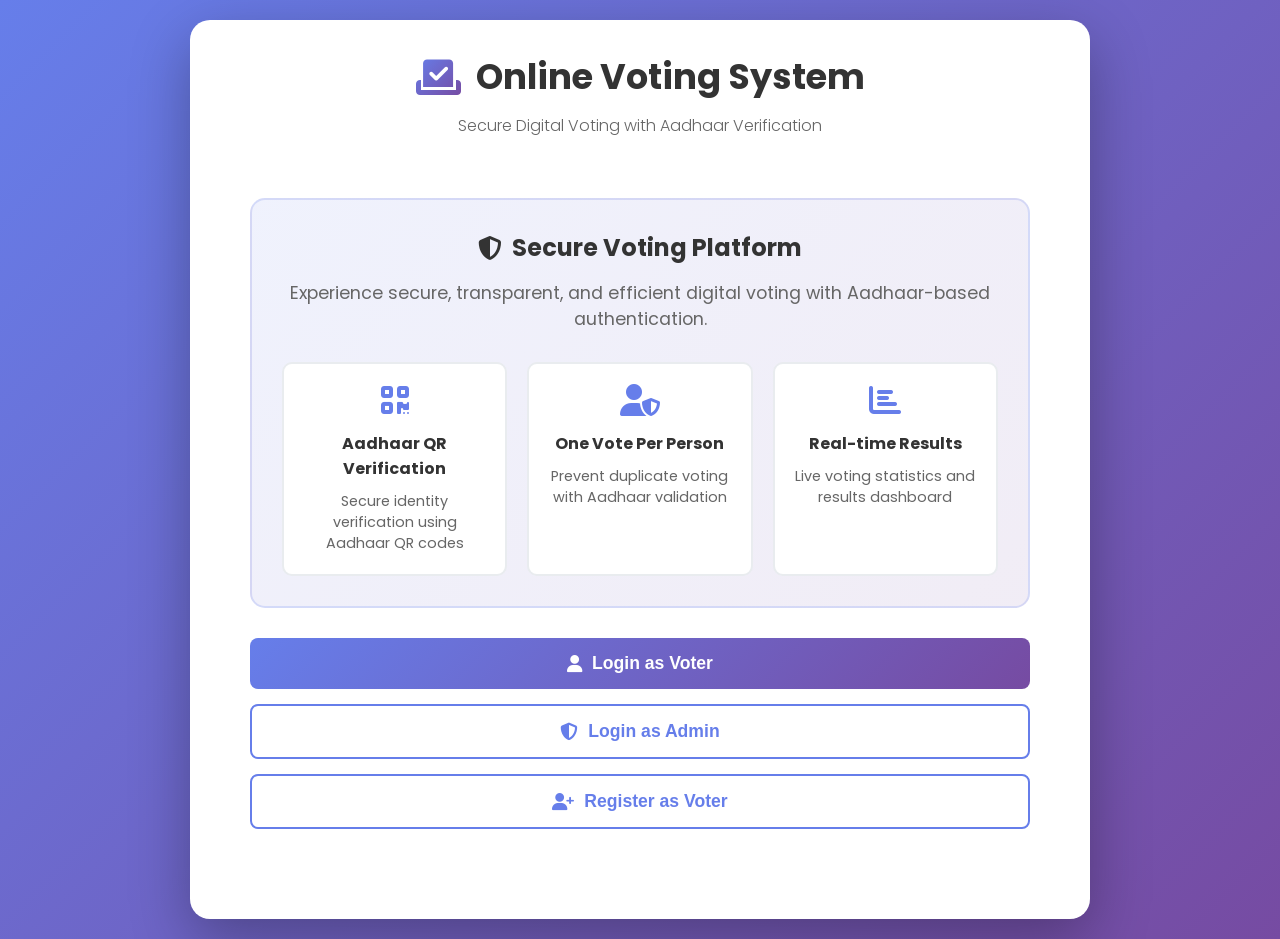
==== commit fb71a33b: "80 per completed" ====
--- a/index.html
+++ b/index.html
@@ -1,13 +1,35 @@
 <!DOCTYPE html>
 <html lang="en">
+
 <head>
     <meta charset="UTF-8">
     <meta name="viewport" content="width=device-width, initial-scale=1.0">
     <title>Online Voting System</title>
+    <link rel="preconnect" href="https://fonts.googleapis.com">
+    <link rel="preconnect" href="https://fonts.gstatic.com" crossorigin>
+    <link href="https://fonts.googleapis.com/css2?family=Poppins:wght@300;400;500;600;700&display=swap"
+        rel="stylesheet">
     <link rel="stylesheet" href="style.css">
     <link href="https://cdnjs.cloudflare.com/ajax/libs/font-awesome/6.4.0/css/all.min.css" rel="stylesheet">
+    <script src="common.js" defer></script>
+    <script>
+        document.addEventListener('DOMContentLoaded', function () {
+            const bg = getComputedStyle(document.body).backgroundImage;
+            console.log('[diagnostic] body background:', bg);
+            if (!bg || bg === 'none') {
+                console.warn('[diagnostic] CSS may not be loaded.');
+            } else {
+                console.log('[diagnostic] CSS appears loaded.');
+            }
+        });
+    </script>
 </head>
+
 <body>
+    <div id="server-warning" style="display:none; background:#fff3cd; border:1px solid #ffeeba; padding:12px; text-align:center; font-weight:500;">
+        <strong>Warning:</strong> This page appears to be opened directly from your filesystem. Please run the Flask server and open the site at <code>http://127.0.0.1:5000</code> for full functionality (login/register require the backend).
+    </div>
+
     <div class="container">
         <!-- Home Page -->
         <div id="home-page" class="page active">
@@ -23,7 +45,7 @@
                 <div class="welcome-card">
                     <h2><i class="fas fa-shield-alt"></i> Secure Voting Platform</h2>
                     <p>Experience secure, transparent, and efficient digital voting with Aadhaar-based authentication.</p>
-                    
+
                     <div class="features">
                         <div class="feature">
                             <i class="fas fa-qrcode"></i>
@@ -54,12 +76,7 @@
                         <i class="fas fa-user-plus"></i> Register as Voter
                     </button>
                 </div>
-
-                <div class="quick-links">
-                    <a href="#" onclick="showPage('user-login-page')"><i class="fas fa-sign-in-alt"></i> Voter Login</a>
-                    <a href="#" onclick="showPage('admin-login-page')"><i class="fas fa-user-shield"></i> Admin Login</a>
-                    <a href="#" onclick="showPage('register-page')"><i class="fas fa-user-plus"></i> New Registration</a>
-                </div>
+               
             </div>
         </div>
 
@@ -81,7 +98,7 @@
                         </label>
                         <input type="text" id="user-username" required placeholder="Enter your username">
                     </div>
-                    
+
                     <div class="form-group">
                         <label for="user-password" class="required">
                             <i class="fas fa-lock"></i> Password
@@ -122,7 +139,7 @@
                         </label>
                         <input type="text" id="admin-username" required placeholder="Enter admin username">
                     </div>
-                    
+
                     <div class="form-group">
                         <label for="admin-password" class="required">
                             <i class="fas fa-lock"></i> Admin Password
@@ -151,8 +168,8 @@
                 <button class="btn-back" onclick="showPage('home-page')">
                     <i class="fas fa-arrow-left"></i> Back to Home
                 </button>
-                <h2><i class="fas fa-user-plus"></i> Register as Voter</h2>
-                <p class="tagline">Register with Aadhaar QR verification</p>
+                <h2><i class="fas fa-user-plus"></i> New Voter Registration</h2>
+                <p class="tagline">Register with Aadhaar verification</p>
             </div>
 
             <div class="auth-form">
@@ -161,74 +178,89 @@
                         <label for="reg-username" class="required">
                             <i class="fas fa-user"></i> Username
                         </label>
-                        <input type="text" id="reg-username" required placeholder="Username (min 3 characters)">
-                    </div>
-                    
+                        <input type="text" id="reg-username" required placeholder="Choose a username">
+                    </div>
+
+                    <div class="form-group">
+                        <label for="full-name">
+                            <i class="fas fa-id-card"></i> Full Name (Optional)
+                        </label>
+                        <input type="text" id="full-name" placeholder="Enter your full name">
+                    </div>
+
                     <div class="form-group">
                         <label for="reg-password" class="required">
                             <i class="fas fa-lock"></i> Password
                         </label>
-                        <input type="password" id="reg-password" required placeholder="Password (min 6 characters)">
+                        <input type="password" id="reg-password" required placeholder="Create a password (min 6 characters)">
                         <button type="button" class="btn-toggle-password" onclick="togglePassword('reg-password')">
                             <i class="fas fa-eye"></i>
                         </button>
                     </div>
-                    
-                    <div class="form-group">
-                        <label for="full-name">
-                            <i class="fas fa-id-card"></i> Full Name
-                        </label>
-                        <input type="text" id="full-name" placeholder="Your full name (optional)">
-                    </div>
-
+
+                    <div class="form-group">
+                        <label for="confirm-password" class="required">
+                            <i class="fas fa-lock"></i> Confirm Password
+                        </label>
+                        <input type="password" id="confirm-password" required placeholder="Confirm your password">
+                        <button type="button" class="btn-toggle-password" onclick="togglePassword('confirm-password')">
+                            <i class="fas fa-eye"></i>
+                        </button>
+                    </div>
+
+                    <!-- QR Section -->
                     <div class="qr-section">
                         <h4><i class="fas fa-qrcode"></i> Aadhaar QR Verification <span class="required">(Required)</span></h4>
                         <p class="note">Scan the QR code from your Aadhaar card</p>
-                        
+
                         <div class="scanning-options">
                             <div class="scan-option">
                                 <h5><i class="fas fa-upload"></i> Upload QR Image</h5>
-                                <div class="file-upload">
-                                    <input type="file" id="qr-image-upload" accept="image/*">
-                                    <button type="button" class="btn btn-secondary" onclick="validateUploadedQR()">
-                                        <i class="fas fa-upload"></i> Upload & Scan
+                                <div class="file-upload-area" onclick="document.getElementById('qr-image-upload').click()">
+                                    <i class="fas fa-cloud-upload-alt"></i>
+                                    <h6>Click to Upload QR Image</h6>
+                                    <p>Supported formats: PNG, JPG, JPEG, GIF, BMP</p>
+                                    <p>Max file size: 16MB</p>
+                                </div>
+                                <input type="file" id="qr-image-upload" accept="image/*" style="display: none;" onchange="handleQRImageUpload()">
+                                <div id="file-preview" style="display: none; margin-top: 10px;">
+                                    <p><i class="fas fa-image"></i> <span id="file-name"></span></p>
+                                </div>
+                                <button type="button" class="btn btn-secondary btn-full" onclick="validateUploadedQR()" style="margin-top: 10px;">
+                                    <i class="fas fa-search"></i> Scan & Validate QR
+                                </button>
+                            </div>
+
+                            <div class="scan-option">
+                                <h5><i class="fas fa-keyboard"></i> Manual Input</h5>
+                                <div class="manual-input-area">
+                                    <textarea id="qr-manual-input" rows="4" placeholder="Paste QR code text here..."></textarea>
+                                    <button type="button" class="btn btn-secondary btn-full" onclick="validateManualQR()">
+                                        <i class="fas fa-check"></i> Validate QR Data
                                     </button>
                                 </div>
                             </div>
-                            
-                            <div class="scan-option">
-                                <h5><i class="fas fa-keyboard"></i> Manual Input</h5>
-                                <textarea id="qr-manual-input" rows="3" placeholder="Paste QR code text here..."></textarea>
-                                <button type="button" class="btn btn-secondary" onclick="validateManualQR()">
-                                    <i class="fas fa-check"></i> Validate
-                                </button>
-                            </div>
                         </div>
-                        
+
                         <div id="qr-validation-result" style="margin-top: 20px;"></div>
-                        
+
                         <div id="qr-preview-register" style="display: none; margin-top: 20px;">
                             <h5><i class="fas fa-user-check"></i> Aadhaar Information Found:</h5>
                             <div id="qr-data-preview"></div>
                         </div>
                     </div>
 
-                    <div class="form-group" style="margin-top: 20px;">
-                        <div class="terms">
-                            <input type="checkbox" id="terms" required>
-                            <label for="terms" style="display: inline; font-size: 0.9rem;">
-                                I confirm that the Aadhaar information is correct and belongs to me
-                            </label>
-                        </div>
+                    <div class="terms">
+                        <input type="checkbox" id="terms-agree" required>
+                        <label for="terms-agree">I agree to the terms and conditions and confirm that the information provided is accurate.</label>
                     </div>
 
                     <button type="submit" class="btn btn-primary btn-full" id="register-submit" disabled>
-                        <i class="fas fa-user-plus"></i> Complete Registration
+                        <i class="fas fa-user-plus"></i> Register Account
                     </button>
 
                     <div class="auth-switch">
                         <p>Already have an account? <a href="#" onclick="showPage('user-login-page')">Login here</a></p>
-                        <p>Back to home? <a href="#" onclick="showPage('home-page')">Home</a></p>
                     </div>
                 </form>
             </div>
@@ -253,7 +285,7 @@
                         <p><i class="fas fa-hashtag"></i> <strong>Aadhaar Number:</strong> <span id="display-aadhaar"></span></p>
                     </div>
                 </div>
-                
+
                 <div class="action-buttons">
                     <button class="btn btn-primary btn-large" onclick="goToVotingPage()">
                         <i class="fas fa-vote-yea"></i> Go to Voting
@@ -284,169 +316,65 @@
     </div>
 
     <script>
-        const API_BASE_URL = 'http://localhost:5000/api';
+        // Warn the user if the page is loaded from the filesystem (file://)
+        document.addEventListener('DOMContentLoaded', function () {
+            try {
+                if (window.location.protocol === 'file:') {
+                    const warning = document.getElementById('server-warning');
+                    if (warning) warning.style.display = 'block';
+                    if (typeof showMessage === 'function') {
+                        showMessage('warning', 'Open via Server', 'Please open the site using http://127.0.0.1:5000 (run `python app.py`) — login and registration require the backend.');
+                    } else {
+                        console.warn('Open the site using http://127.0.0.1:5000 — login and registration require the backend.');
+                    }
+                }
+            } catch (e) {
+                console.error('Server warning check failed', e);
+            }
+        });
+
         let currentQRData = '';
         let isQRValidated = false;
-        let currentAadhaarNumber = '';
-
-        // Page Navigation
-        function showPage(pageId) {
-            document.querySelectorAll('.page').forEach(page => {
-                page.classList.remove('active');
-            });
-            document.getElementById(pageId).classList.add('active');
-        }
-
-        // Password Toggle
-        function togglePassword(inputId) {
-            const input = document.getElementById(inputId);
-            const button = input.nextElementSibling;
-            const icon = button.querySelector('i');
+
+        // Handle file upload preview
+        function handleQRImageUpload() {
+            const input = document.getElementById('qr-image-upload');
+            const filePreview = document.getElementById('file-preview');
+            const fileName = document.getElementById('file-name');
             
-            if (input.type === 'password') {
-                input.type = 'text';
-                icon.classList.remove('fa-eye');
-                icon.classList.add('fa-eye-slash');
+            if (input.files && input.files[0]) {
+                filePreview.style.display = 'block';
+                fileName.textContent = input.files[0].name;
             } else {
-                input.type = 'password';
-                icon.classList.remove('fa-eye-slash');
-                icon.classList.add('fa-eye');
-            }
-        }
-
-        // Modal Functions
-        function showModal(modalId, show = true) {
-            const modal = document.getElementById(modalId);
-            if (modal) {
-                modal.style.display = show ? 'flex' : 'none';
-            }
-        }
-
-        function showMessage(type, title, message) {
-            const icon = document.getElementById('message-icon');
-            if (type === 'success') {
-                icon.innerHTML = '<i class="fas fa-check-circle" style="color: #28a745; font-size: 50px;"></i>';
-            } else if (type === 'error') {
-                icon.innerHTML = '<i class="fas fa-times-circle" style="color: #dc3545; font-size: 50px;"></i>';
-            } else {
-                icon.innerHTML = '<i class="fas fa-info-circle" style="color: #17a2b8; font-size: 50px;"></i>';
-            }
-            
-            document.getElementById('message-title').textContent = title;
-            document.getElementById('message-content').textContent = message;
-            document.getElementById('message-close').onclick = () => showModal('message-modal', false);
-            showModal('message-modal', true);
-        }
-
-        // User Login
-        document.getElementById('user-login-form').addEventListener('submit', async function(e) {
-            e.preventDefault();
-            
-            const username = document.getElementById('user-username').value.trim();
-            const password = document.getElementById('user-password').value.trim();
-            
-            if (!username || !password) {
-                showMessage('error', 'Error', 'Enter username and password');
-                return;
-            }
-            
-            showModal('loading-modal', true);
-            document.getElementById('loading-text').textContent = 'Logging in...';
-            
-            try {
-                const response = await fetch(`${API_BASE_URL}/login`, {
-                    method: 'POST',
-                    headers: {
-                        'Content-Type': 'application/json',
-                    },
-                    body: JSON.stringify({ username, password })
-                });
-                
-                const data = await response.json();
-                showModal('loading-modal', false);
-                
-                if (data.success) {
-                    localStorage.setItem('username', username);
-                    localStorage.setItem('full_name', data.user.full_name);
-                    localStorage.setItem('aadhaar_number', data.user.aadhaar_number || '');
-                    localStorage.setItem('is_verified', data.user.is_verified || 'false');
-                    
-                    updateUserDashboard(data.user);
-                    showPage('user-dashboard-page');
-                    showMessage('success', 'Success', 'Login successful');
-                } else {
-                    showMessage('error', 'Login Failed', data.message || 'Invalid credentials');
-                }
-            } catch (error) {
-                showModal('loading-modal', false);
-                showMessage('error', 'Connection Error', 'Failed to connect to server');
-            }
-        });
-
-        // Admin Login
-        document.getElementById('admin-login-form').addEventListener('submit', async function(e) {
-            e.preventDefault();
-            
-            const username = document.getElementById('admin-username').value.trim();
-            const password = document.getElementById('admin-password').value.trim();
-            
-            if (!username || !password) {
-                showMessage('error', 'Error', 'Enter admin credentials');
-                return;
-            }
-            
-            showModal('loading-modal', true);
-            document.getElementById('loading-text').textContent = 'Logging in as admin...';
-            
-            try {
-                const response = await fetch(`${API_BASE_URL}/admin_login`, {
-                    method: 'POST',
-                    headers: {
-                        'Content-Type': 'application/json',
-                    },
-                    body: JSON.stringify({ username, password })
-                });
-                
-                const data = await response.json();
-                showModal('loading-modal', false);
-                
-                if (data.success) {
-                    localStorage.setItem('admin_username', username);
-                    // Redirect to admin panel
-                    window.location.href = '/admin.html';
-                } else {
-                    showMessage('error', 'Login Failed', data.message);
-                }
-            } catch (error) {
-                showModal('loading-modal', false);
-                showMessage('error', 'Connection Error', 'Failed to connect to server');
-            }
-        });
+                filePreview.style.display = 'none';
+            }
+        }
 
         // QR Validation Functions
         async function validateUploadedQR() {
             const input = document.getElementById('qr-image-upload');
             if (!input.files || !input.files[0]) {
-                showMessage('error', 'Error', 'Please select an image file');
-                return;
-            }
-            
+                showMessage('error', 'Error', 'Please select an image file first');
+                return;
+            }
+
             showModal('loading-modal', true);
             document.getElementById('loading-text').textContent = 'Scanning QR code...';
-            
+
             const formData = new FormData();
             formData.append('file', input.files[0]);
-            
+
             try {
-                const response = await fetch(`${API_BASE_URL}/scan_uploaded_image`, {
+                const response = await fetch('/api/scan_uploaded_image', {
                     method: 'POST',
                     body: formData
                 });
-                
+
                 const data = await response.json();
                 showModal('loading-modal', false);
-                
+
                 if (data.success) {
+                    currentQRData = data.qr_data || '';
                     handleQRValidationResult(data);
                 } else {
                     showMessage('error', 'Scan Failed', data.message);
@@ -459,30 +387,27 @@
 
         async function validateManualQR() {
             const qrText = document.getElementById('qr-manual-input').value.trim();
-            
+
             if (!qrText) {
                 showMessage('error', 'Error', 'Please enter QR code text');
                 return;
             }
-            
+
             await validateQRData(qrText);
         }
 
         async function validateQRData(qrData) {
             showModal('loading-modal', true);
             document.getElementById('loading-text').textContent = 'Validating QR data...';
-            
+
             try {
-                const response = await fetch(`${API_BASE_URL}/validate_aadhaar`, {
+                const { data } = await apiCall('/validate_aadhaar', {
                     method: 'POST',
-                    headers: {
-                        'Content-Type': 'application/json',
-                    },
                     body: JSON.stringify({ qr_data: qrData })
                 });
-                
-                const data = await response.json();
-                showModal('loading-modal', false);
+
+                showModal('loading-modal', false);
+                currentQRData = qrData;
                 handleQRValidationResult(data);
             } catch (error) {
                 showModal('loading-modal', false);
@@ -493,20 +418,21 @@
         function handleQRValidationResult(data) {
             const resultDiv = document.getElementById('qr-validation-result');
             const registerBtn = document.getElementById('register-submit');
-            
+            const previewContainer = document.getElementById('qr-preview-register');
+            const previewDiv = document.getElementById('qr-data-preview');
+
             if (data.success) {
-                currentQRData = data.qr_data || document.getElementById('qr-manual-input').value;
-                currentAadhaarNumber = data.aadhaar_number;
-                
                 if (data.is_duplicate) {
                     resultDiv.innerHTML = `
                         <div class="validation-error">
                             <i class="fas fa-exclamation-triangle"></i> <strong>Aadhaar Already Registered!</strong>
-                            <p>This Aadhaar number is already registered to: <strong>${data.existing_user}</strong></p>
+                            <p>This Aadhaar number is already registered to user: ${data.existing_user || 'Unknown user'}</p>
+                            <p>Please use a different Aadhaar or login with the existing account.</p>
                         </div>
                     `;
                     isQRValidated = false;
-                    registerBtn.disabled = true;
+                    if (registerBtn) registerBtn.disabled = true;
+                    previewContainer.style.display = 'none';
                 } else {
                     resultDiv.innerHTML = `
                         <div class="validation-success">
@@ -514,10 +440,21 @@
                             <p>Aadhaar number: <strong>${data.aadhaar_number}</strong></p>
                         </div>
                     `;
-                    
-                    displayQRPreview(data.data);
+
+                    if (data.data) {
+                        previewDiv.innerHTML = `
+                            <div class="qr-preview-card">
+                                ${data.data.name ? `<p><i class="fas fa-user"></i> <strong>Name:</strong> ${data.data.name}</p>` : ''}
+                                ${data.data.uid ? `<p><i class="fas fa-id-card"></i> <strong>Aadhaar:</strong> ${data.data.uid}</p>` : ''}
+                                ${data.data.dob ? `<p><i class="fas fa-birthday-cake"></i> <strong>DOB:</strong> ${data.data.dob}</p>` : ''}
+                                ${data.data.gender ? `<p><i class="fas fa-venus-mars"></i> <strong>Gender:</strong> ${data.data.gender}</p>` : ''}
+                            </div>
+                        `;
+                        previewContainer.style.display = 'block';
+                    }
+
                     isQRValidated = true;
-                    registerBtn.disabled = false;
+                    if (registerBtn) registerBtn.disabled = false;
                 }
             } else {
                 resultDiv.innerHTML = `
@@ -527,77 +464,56 @@
                     </div>
                 `;
                 isQRValidated = false;
-                registerBtn.disabled = true;
-            }
-        }
-
-        function displayQRPreview(data) {
-            const previewDiv = document.getElementById('qr-data-preview');
-            const container = document.getElementById('qr-preview-register');
-            
-            if (data) {
-                previewDiv.innerHTML = `
-                    <div class="qr-preview-card">
-                        ${data.name ? `<p><i class="fas fa-user"></i> <strong>Name:</strong> ${data.name}</p>` : ''}
-                        ${data.uid ? `<p><i class="fas fa-id-card"></i> <strong>Aadhaar:</strong> ${data.uid}</p>` : ''}
-                        ${data.dob ? `<p><i class="fas fa-birthday-cake"></i> <strong>DOB:</strong> ${data.dob}</p>` : ''}
-                        ${data.gender ? `<p><i class="fas fa-venus-mars"></i> <strong>Gender:</strong> ${data.gender}</p>` : ''}
-                    </div>
-                `;
-                container.style.display = 'block';
+                if (registerBtn) registerBtn.disabled = true;
+                previewContainer.style.display = 'none';
             }
         }
 
         // Registration
-        document.getElementById('register-form').addEventListener('submit', async function(e) {
+        document.getElementById('register-form').addEventListener('submit', async function (e) {
             e.preventDefault();
-            
+
             const username = document.getElementById('reg-username').value.trim();
             const password = document.getElementById('reg-password').value.trim();
+            const confirmPassword = document.getElementById('confirm-password').value.trim();
             const fullName = document.getElementById('full-name').value.trim() || username;
-            const qrData = currentQRData;
-            const terms = document.getElementById('terms').checked;
-            
+
             if (!username || !password) {
                 showMessage('error', 'Error', 'Enter username and password');
                 return;
             }
-            
-            if (!qrData) {
-                showMessage('error', 'Error', 'Please scan your Aadhaar QR code');
-                return;
-            }
-            
-            if (!terms) {
-                showMessage('error', 'Error', 'Please confirm Aadhaar information');
-                return;
-            }
-            
+
+            if (password.length < 6) {
+                showMessage('error', 'Error', 'Password must be at least 6 characters');
+                return;
+            }
+
+            if (password !== confirmPassword) {
+                showMessage('error', 'Error', 'Passwords do not match');
+                return;
+            }
+
             if (!isQRValidated) {
-                showMessage('error', 'Error', 'Please validate your Aadhaar QR code');
-                return;
-            }
-            
+                showMessage('error', 'Error', 'Please validate your Aadhaar QR code first');
+                return;
+            }
+
             showModal('loading-modal', true);
             document.getElementById('loading-text').textContent = 'Creating account...';
-            
+
             try {
-                const response = await fetch(`${API_BASE_URL}/register`, {
+                const { data } = await apiCall('/register', {
                     method: 'POST',
-                    headers: {
-                        'Content-Type': 'application/json',
-                    },
-                    body: JSON.stringify({ 
-                        username, 
-                        password, 
-                        fullName, 
-                        qr_data: qrData 
+                    body: JSON.stringify({
+                        username,
+                        password,
+                        fullName,
+                        qr_data: currentQRData
                     })
                 });
-                
-                const data = await response.json();
-                showModal('loading-modal', false);
-                
+
+                showModal('loading-modal', false);
+
                 if (data.success) {
                     showMessage('success', 'Success', 'Registration successful! Please login.');
                     resetRegistrationForm();
@@ -615,17 +531,96 @@
             document.getElementById('register-form').reset();
             document.getElementById('qr-validation-result').innerHTML = '';
             document.getElementById('qr-preview-register').style.display = 'none';
+            document.getElementById('file-preview').style.display = 'none';
             currentQRData = '';
-            currentAadhaarNumber = '';
             isQRValidated = false;
-            document.getElementById('register-submit').disabled = true;
-        }
+            const registerBtn = document.getElementById('register-submit');
+            if (registerBtn) registerBtn.disabled = true;
+        }
+
+        // User Login
+        document.getElementById('user-login-form').addEventListener('submit', async function (e) {
+            e.preventDefault();
+
+            const username = document.getElementById('user-username').value.trim();
+            const password = document.getElementById('user-password').value.trim();
+
+            if (!username || !password) {
+                showMessage('error', 'Error', 'Enter username and password');
+                return;
+            }
+
+            showModal('loading-modal', true);
+            document.getElementById('loading-text').textContent = 'Logging in...';
+
+            try {
+                const { data } = await apiCall('/login', {
+                    method: 'POST',
+                    body: JSON.stringify({ username, password })
+                });
+
+                showModal('loading-modal', false);
+
+                if (data.success) {
+                    localStorage.setItem('username', username);
+                    localStorage.setItem('full_name', data.user.full_name);
+                    localStorage.setItem('aadhaar_number', data.user.aadhaar_number || '');
+                    localStorage.setItem('is_verified', data.user.is_verified);
+
+                    updateUserDashboard(data.user);
+                    showPage('user-dashboard-page');
+                    showMessage('success', 'Success', 'Login successful');
+                } else {
+                    showMessage('error', 'Login Failed', data.message);
+                }
+            } catch (error) {
+                showModal('loading-modal', false);
+                showMessage('error', 'Connection Error', 'Failed to connect to server');
+            }
+        });
+
+        // Admin Login
+        document.getElementById('admin-login-form').addEventListener('submit', async function (e) {
+            e.preventDefault();
+
+            const username = document.getElementById('admin-username').value.trim();
+            const password = document.getElementById('admin-password').value.trim();
+
+            if (!username || !password) {
+                showMessage('error', 'Error', 'Enter admin credentials');
+                return;
+            }
+
+            showModal('loading-modal', true);
+            document.getElementById('loading-text').textContent = 'Logging in as admin...';
+
+            try {
+                const { data } = await apiCall('/admin_login', {
+                    method: 'POST',
+                    body: JSON.stringify({ username, password })
+                });
+
+                showModal('loading-modal', false);
+
+                if (data.success) {
+                    localStorage.setItem('admin_username', username);
+                    localStorage.setItem('admin_token', data.token);
+                    // Redirect to admin panel
+                    window.location.href = '/admin';
+                } else {
+                    showMessage('error', 'Login Failed', data.message);
+                }
+            } catch (error) {
+                showModal('loading-modal', false);
+                showMessage('error', 'Connection Error', 'Failed to connect to server');
+            }
+        });
 
         // User Dashboard Functions
         function updateUserDashboard(user) {
             document.getElementById('user-welcome').textContent = `Welcome, ${user.full_name}!`;
             document.getElementById('display-username').textContent = user.username;
-            
+
             if (user.is_verified && user.aadhaar_number) {
                 document.getElementById('aadhaar-status').innerHTML = '<span style="color: #28a745;">Verified</span>';
                 document.getElementById('display-aadhaar').textContent = user.aadhaar_number;
@@ -636,7 +631,7 @@
         }
 
         function goToVotingPage() {
-            window.location.href = 'voting.html';
+            window.location.href = '/voting';
         }
 
         function updateAadhaar() {
@@ -644,169 +639,30 @@
         }
 
         function userLogout() {
-            localStorage.removeItem('username');
-            localStorage.removeItem('full_name');
-            localStorage.removeItem('aadhaar_number');
-            localStorage.removeItem('is_verified');
+            localStorage.clear();
             showPage('home-page');
         }
 
         // Initialize
-        document.addEventListener('DOMContentLoaded', function() {
-            // Setup modal close button
-            document.getElementById('message-close').onclick = () => showModal('message-modal', false);
-            
-            // Close modals when clicking outside
-            document.querySelectorAll('.modal').forEach(modal => {
-                modal.addEventListener('click', function(e) {
-                    if (e.target === modal) {
-                        showModal(modal.id, false);
-                    }
-                });
-            });
-            
+        document.addEventListener('DOMContentLoaded', function () {
             // Check if user is already logged in
             const username = localStorage.getItem('username');
             if (username) {
                 const fullName = localStorage.getItem('full_name') || username;
                 const aadhaarNumber = localStorage.getItem('aadhaar_number');
                 const isVerified = localStorage.getItem('is_verified') === 'true';
-                
+
                 updateUserDashboard({
                     username: username,
                     full_name: fullName,
                     aadhaar_number: aadhaarNumber,
                     is_verified: isVerified
                 });
-                
+
                 showPage('user-dashboard-page');
             }
         });
     </script>
-
-    <style>
-        .welcome-section {
-            padding: 30px;
-            text-align: center;
-        }
-        
-        .welcome-card {
-            background: linear-gradient(135deg, rgba(102, 126, 234, 0.1), rgba(118, 75, 162, 0.1));
-            border-radius: 15px;
-            padding: 30px;
-            margin-bottom: 30px;
-            border: 2px solid rgba(102, 126, 234, 0.2);
-        }
-        
-        .welcome-card h2 {
-            color: #333;
-            margin-bottom: 15px;
-            display: flex;
-            align-items: center;
-            justify-content: center;
-            gap: 10px;
-        }
-        
-        .welcome-card p {
-            color: #666;
-            margin-bottom: 25px;
-            font-size: 1.1rem;
-        }
-        
-        .features {
-            display: grid;
-            grid-template-columns: repeat(auto-fit, minmax(200px, 1fr));
-            gap: 20px;
-            margin-top: 30px;
-        }
-        
-        .feature {
-            padding: 20px;
-            background: white;
-            border-radius: 10px;
-            border: 2px solid #e9ecef;
-        }
-        
-        .feature i {
-            font-size: 2rem;
-            color: #667eea;
-            margin-bottom: 15px;
-        }
-        
-        .feature h4 {
-            color: #333;
-            margin-bottom: 10px;
-        }
-        
-        .feature p {
-            color: #666;
-            font-size: 0.9rem;
-            margin-bottom: 0;
-        }
-        
-        .action-buttons {
-            display: flex;
-            flex-direction: column;
-            gap: 15px;
-            margin-bottom: 30px;
-        }
-        
-        .btn-large {
-            padding: 15px 30px;
-            font-size: 1.1rem;
-        }
-        
-        .btn-outline {
-            background: white;
-            color: #667eea;
-            border: 2px solid #667eea;
-        }
-        
-        .btn-outline:hover {
-            background: #667eea;
-            color: white;
-        }
-        
-        .quick-links {
-            display: flex;
-            justify-content: center;
-            gap: 20px;
-            flex-wrap: wrap;
-        }
-        
-        .quick-links a {
-            color: #667eea;
-            text-decoration: none;
-            display: flex;
-            align-items: center;
-            gap: 5px;
-            padding: 10px 15px;
-            border-radius: 5px;
-            transition: background 0.3s;
-        }
-        
-        .quick-links a:hover {
-            background: rgba(102, 126, 234, 0.1);
-        }
-        
-        @media (max-width: 768px) {
-            .features {
-                grid-template-columns: 1fr;
-            }
-            
-            .quick-links {
-                flex-direction: column;
-                align-items: center;
-            }
-            
-            .action-buttons {
-                gap: 10px;
-            }
-            
-            .btn-large {
-                padding: 12px 20px;
-            }
-        }
-    </style>
 </body>
+
 </html>
--- a/style.css
+++ b/style.css
@@ -837,4 +837,191 @@
     .modal-actions {
         flex-direction: column;
     }
+}
+/* Add this to the existing style.css file, preferably at the end */
+
+/* File Upload Styling */
+.file-upload-wrapper {
+    position: relative;
+    display: inline-block;
+    width: 100%;
+}
+
+.file-upload-label {
+    display: flex;
+    flex-direction: column;
+    align-items: center;
+    justify-content: center;
+    padding: 30px;
+    border: 2px dashed #667eea;
+    border-radius: 10px;
+    background: rgba(102, 126, 234, 0.05);
+    cursor: pointer;
+    transition: all 0.3s ease;
+    width: 100%;
+    text-align: center;
+}
+
+.file-upload-label:hover {
+    background: rgba(102, 126, 234, 0.1);
+    border-color: #764ba2;
+}
+
+.file-upload-label i {
+    font-size: 48px;
+    color: #667eea;
+    margin-bottom: 15px;
+}
+
+.file-upload-label h5 {
+    color: #333;
+    margin-bottom: 10px;
+    font-size: 1.1rem;
+}
+
+.file-upload-label p {
+    color: #666;
+    font-size: 0.9rem;
+    margin-bottom: 15px;
+}
+
+.file-upload-input {
+    display: none;
+}
+
+.file-upload-button {
+    padding: 10px 20px;
+    background: linear-gradient(135deg, #667eea, #764ba2);
+    color: white;
+    border: none;
+    border-radius: 5px;
+    cursor: pointer;
+    font-weight: 600;
+    transition: all 0.3s ease;
+}
+
+.file-upload-button:hover {
+    transform: translateY(-2px);
+    box-shadow: 0 5px 15px rgba(102, 126, 234, 0.3);
+}
+
+.file-preview {
+    margin-top: 15px;
+    padding: 15px;
+    background: #f8f9fa;
+    border-radius: 8px;
+    border: 1px solid #dee2e6;
+}
+
+.file-preview img {
+    max-width: 200px;
+    max-height: 200px;
+    border-radius: 5px;
+    margin-bottom: 10px;
+}
+
+.file-preview p {
+    margin: 5px 0;
+    color: #495057;
+    font-size: 0.9rem;
+}
+
+/* Enhanced QR scanning options */
+.scan-option {
+    position: relative;
+}
+
+.file-upload-area {
+    border: 2px dashed #667eea;
+    border-radius: 10px;
+    padding: 20px;
+    text-align: center;
+    background: rgba(102, 126, 234, 0.05);
+    transition: all 0.3s ease;
+    cursor: pointer;
+    margin-bottom: 15px;
+}
+
+.file-upload-area:hover {
+    background: rgba(102, 126, 234, 0.1);
+    border-color: #764ba2;
+}
+
+.file-upload-area i {
+    font-size: 40px;
+    color: #667eea;
+    margin-bottom: 10px;
+}
+
+.file-upload-area h6 {
+    color: #333;
+    margin-bottom: 10px;
+    font-size: 1rem;
+}
+
+.file-upload-area p {
+    color: #666;
+    font-size: 0.85rem;
+    margin-bottom: 15px;
+}
+
+.file-input {
+    display: none;
+}
+
+/* Manual input area */
+.manual-input-area {
+    border: 2px solid #e9ecef;
+    border-radius: 10px;
+    padding: 15px;
+    background: #f8f9fa;
+}
+
+.manual-input-area textarea {
+    width: 100%;
+    min-height: 100px;
+    padding: 12px;
+    border: 1px solid #dee2e6;
+    border-radius: 5px;
+    font-family: 'Poppins', sans-serif;
+    font-size: 0.9rem;
+    resize: vertical;
+}
+
+.manual-input-area button {
+    margin-top: 10px;
+    width: 100%;
+}
+
+/* Responsive improvements */
+@media (max-width: 768px) {
+    .file-upload-label {
+        padding: 20px;
+    }
+    
+    .file-upload-label i {
+        font-size: 36px;
+    }
+    
+    .file-upload-area {
+        padding: 15px;
+    }
+    
+    .file-upload-area i {
+        font-size: 32px;
+    }
+}
+
+@media (max-width: 480px) {
+    .file-upload-label {
+        padding: 15px;
+    }
+    
+    .file-upload-label i {
+        font-size: 32px;
+    }
+    
+    .file-upload-label h5 {
+        font-size: 1rem;
+    }
 }
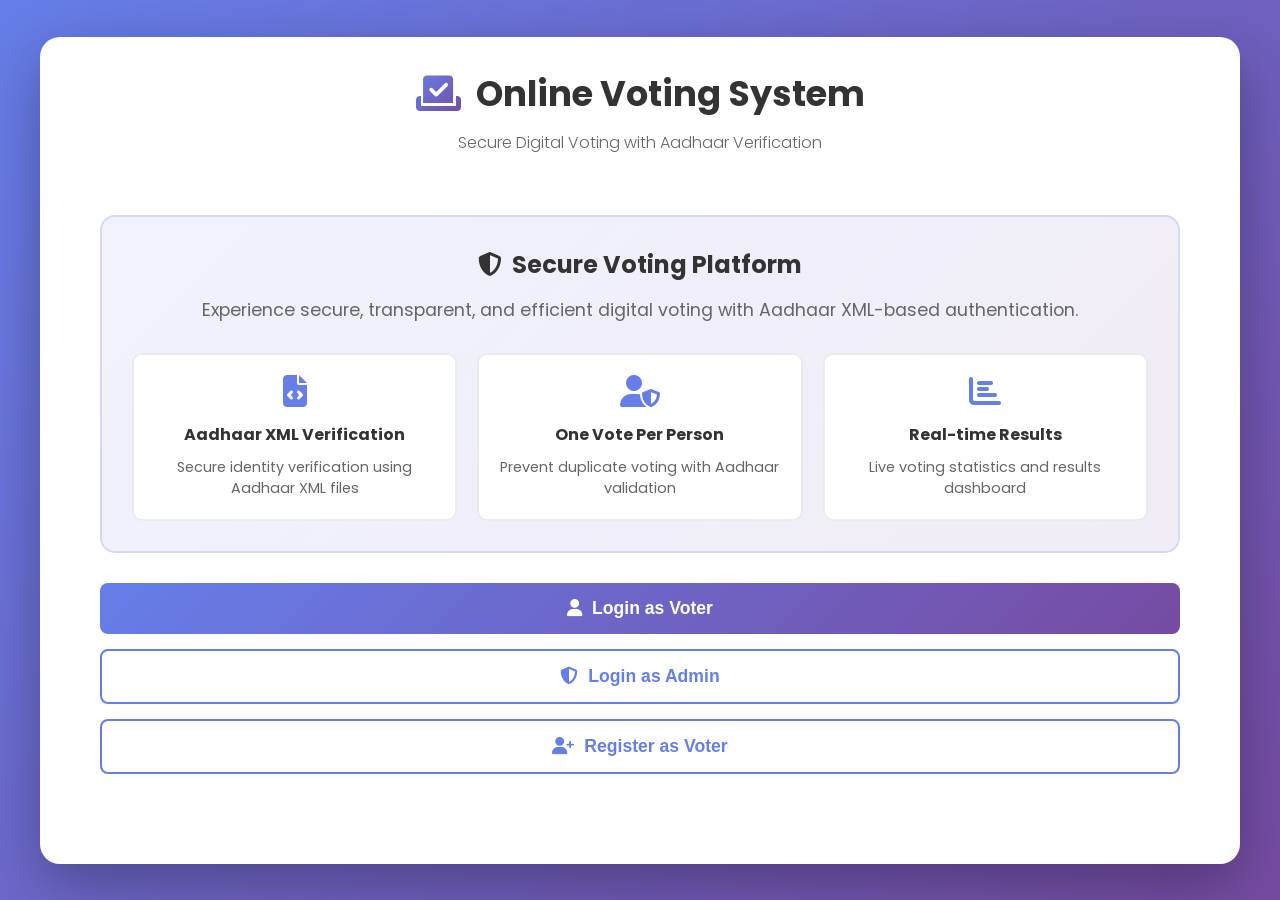
==== commit 4bd5508e: "modify 3" ====
--- a/index.html
+++ b/index.html
@@ -44,13 +44,13 @@
             <div class="welcome-section">
                 <div class="welcome-card">
                     <h2><i class="fas fa-shield-alt"></i> Secure Voting Platform</h2>
-                    <p>Experience secure, transparent, and efficient digital voting with Aadhaar-based authentication.</p>
+                    <p>Experience secure, transparent, and efficient digital voting with Aadhaar XML-based authentication.</p>
 
                     <div class="features">
                         <div class="feature">
-                            <i class="fas fa-qrcode"></i>
-                            <h4>Aadhaar QR Verification</h4>
-                            <p>Secure identity verification using Aadhaar QR codes</p>
+                            <i class="fas fa-file-code"></i>
+                            <h4>Aadhaar XML Verification</h4>
+                            <p>Secure identity verification using Aadhaar XML files</p>
                         </div>
                         <div class="feature">
                             <i class="fas fa-user-shield"></i>
@@ -169,16 +169,16 @@
                     <i class="fas fa-arrow-left"></i> Back to Home
                 </button>
                 <h2><i class="fas fa-user-plus"></i> New Voter Registration</h2>
-                <p class="tagline">Register with Aadhaar verification</p>
+                <p class="tagline">Register with Aadhaar XML verification</p>
             </div>
 
             <div class="auth-form">
-                <form id="register-form">
+                <form id="register-form" enctype="multipart/form-data">
                     <div class="form-group">
                         <label for="reg-username" class="required">
                             <i class="fas fa-user"></i> Username
                         </label>
-                        <input type="text" id="reg-username" required placeholder="Choose a username">
+                        <input type="text" id="reg-username" required placeholder="Choose a username (min 3 chars)">
                     </div>
 
                     <div class="form-group">
@@ -208,45 +208,39 @@
                         </button>
                     </div>
 
-                    <!-- QR Section -->
+                    <!-- Aadhaar XML Section -->
                     <div class="qr-section">
-                        <h4><i class="fas fa-qrcode"></i> Aadhaar QR Verification <span class="required">(Required)</span></h4>
-                        <p class="note">Scan the QR code from your Aadhaar card</p>
-
-                        <div class="scanning-options">
-                            <div class="scan-option">
-                                <h5><i class="fas fa-upload"></i> Upload QR Image</h5>
-                                <div class="file-upload-area" onclick="document.getElementById('qr-image-upload').click()">
-                                    <i class="fas fa-cloud-upload-alt"></i>
-                                    <h6>Click to Upload QR Image</h6>
-                                    <p>Supported formats: PNG, JPG, JPEG, GIF, BMP</p>
-                                    <p>Max file size: 16MB</p>
-                                </div>
-                                <input type="file" id="qr-image-upload" accept="image/*" style="display: none;" onchange="handleQRImageUpload()">
-                                <div id="file-preview" style="display: none; margin-top: 10px;">
-                                    <p><i class="fas fa-image"></i> <span id="file-name"></span></p>
-                                </div>
-                                <button type="button" class="btn btn-secondary btn-full" onclick="validateUploadedQR()" style="margin-top: 10px;">
-                                    <i class="fas fa-search"></i> Scan & Validate QR
-                                </button>
-                            </div>
-
-                            <div class="scan-option">
-                                <h5><i class="fas fa-keyboard"></i> Manual Input</h5>
-                                <div class="manual-input-area">
-                                    <textarea id="qr-manual-input" rows="4" placeholder="Paste QR code text here..."></textarea>
-                                    <button type="button" class="btn btn-secondary btn-full" onclick="validateManualQR()">
-                                        <i class="fas fa-check"></i> Validate QR Data
-                                    </button>
-                                </div>
-                            </div>
-                        </div>
-
-                        <div id="qr-validation-result" style="margin-top: 20px;"></div>
-
-                        <div id="qr-preview-register" style="display: none; margin-top: 20px;">
+                        <h4><i class="fas fa-file-code"></i> Aadhaar XML Upload <span class="required">(Required)</span></h4>
+                        
+                        <div class="note" style="background-color: #e7f3ff; border-left-color: #2196F3;">
+                            <p><strong>How to get your Aadhaar XML file:</strong></p>
+                            <p>1. Visit: <a href="https://tathya.uidai.gov.in/access/login?role=resident" target="_blank" style="color: #2196F3; font-weight: 500;">https://tathya.uidai.gov.in</a></p>
+                            <p>2. Login with your Aadhaar number</p>
+                            <p>3. Download your "Offline Paperless KYC" XML file</p>
+                            <p>4. Upload the XML file below</p>
+                        </div>
+
+                        <div class="xml-upload-area" onclick="document.getElementById('aadhaar-xml-upload').click()">
+                            <i class="fas fa-cloud-upload-alt"></i>
+                            <h6>Click to Upload Aadhaar XML File</h6>
+                            <p>Supported format: XML only</p>
+                            <p>Max file size: 16MB</p>
+                        </div>
+                        <input type="file" id="aadhaar-xml-upload" accept=".xml" style="display: none;" onchange="handleXMLUpload()">
+                        
+                        <div id="file-preview" style="display: none; margin-top: 10px;">
+                            <p><i class="fas fa-file-code"></i> <span id="file-name"></span></p>
+                        </div>
+                        
+                        <button type="button" class="btn btn-secondary btn-full" onclick="validateXML()" style="margin-top: 15px;">
+                            <i class="fas fa-search"></i> Validate Aadhaar XML
+                        </button>
+                        
+                        <div id="xml-validation-result" style="margin-top: 20px;"></div>
+
+                        <div id="xml-preview-register" style="display: none; margin-top: 20px;">
                             <h5><i class="fas fa-user-check"></i> Aadhaar Information Found:</h5>
-                            <div id="qr-data-preview"></div>
+                            <div id="xml-data-preview"></div>
                         </div>
                     </div>
 
@@ -280,18 +274,22 @@
                 <div class="user-info-card">
                     <h3><i class="fas fa-user-circle"></i> Account Information</h3>
                     <div id="user-details">
-                        <p><i class="fas fa-user"></i> <strong>Username:</strong> <span id="display-username"></span></p>
-                        <p><i class="fas fa-id-card"></i> <strong>Aadhaar Status:</strong> <span id="aadhaar-status"></span></p>
-                        <p><i class="fas fa-hashtag"></i> <strong>Aadhaar Number:</strong> <span id="display-aadhaar"></span></p>
+                        <div style="display: flex; align-items: center; gap: 20px; margin-bottom: 20px;">
+                            <img id="profile-photo" src="https://via.placeholder.com/100?text=No+Photo" 
+                                 style="width: 100px; height: 100px; border-radius: 50%; object-fit: cover; border: 3px solid #667eea;">
+                            <div>
+                                <p><i class="fas fa-user"></i> <strong>Username:</strong> <span id="display-username"></span></p>
+                                <p><i class="fas fa-id-card"></i> <strong>Aadhaar Status:</strong> <span id="aadhaar-status"></span></p>
+                                <p><i class="fas fa-hashtag"></i> <strong>Aadhaar Number:</strong> <span id="display-aadhaar"></span></p>
+                            </div>
+                        </div>
+                        <div id="additional-info"></div>
                     </div>
                 </div>
 
                 <div class="action-buttons">
                     <button class="btn btn-primary btn-large" onclick="goToVotingPage()">
                         <i class="fas fa-vote-yea"></i> Go to Voting
-                    </button>
-                    <button class="btn btn-secondary btn-large" onclick="updateAadhaar()">
-                        <i class="fas fa-qrcode"></i> Update Aadhaar
                     </button>
                 </div>
             </div>
@@ -333,39 +331,59 @@
             }
         });
 
-        let currentQRData = '';
-        let isQRValidated = false;
-
-        // Handle file upload preview
-        function handleQRImageUpload() {
-            const input = document.getElementById('qr-image-upload');
+        let xmlFile = null;
+        let isXMLValidated = false;
+        let validationData = null;
+
+        // Handle XML file upload
+        function handleXMLUpload() {
+            const input = document.getElementById('aadhaar-xml-upload');
             const filePreview = document.getElementById('file-preview');
             const fileName = document.getElementById('file-name');
             
             if (input.files && input.files[0]) {
+                xmlFile = input.files[0];
                 filePreview.style.display = 'block';
-                fileName.textContent = input.files[0].name;
+                fileName.textContent = xmlFile.name;
+                
+                // Reset validation
+                resetValidation();
             } else {
+                xmlFile = null;
                 filePreview.style.display = 'none';
-            }
-        }
-
-        // QR Validation Functions
-        async function validateUploadedQR() {
-            const input = document.getElementById('qr-image-upload');
-            if (!input.files || !input.files[0]) {
-                showMessage('error', 'Error', 'Please select an image file first');
+                resetValidation();
+            }
+        }
+
+        function resetValidation() {
+            isXMLValidated = false;
+            validationData = null;
+            document.getElementById('xml-validation-result').innerHTML = '';
+            document.getElementById('xml-preview-register').style.display = 'none';
+            document.getElementById('register-submit').disabled = true;
+        }
+
+        // Validate XML file
+        async function validateXML() {
+            if (!xmlFile) {
+                showMessage('error', 'Error', 'Please select an Aadhaar XML file first');
+                return;
+            }
+
+            // Check file extension
+            if (!xmlFile.name.toLowerCase().endsWith('.xml')) {
+                showMessage('error', 'Error', 'Please upload an XML file');
                 return;
             }
 
             showModal('loading-modal', true);
-            document.getElementById('loading-text').textContent = 'Scanning QR code...';
+            document.getElementById('loading-text').textContent = 'Validating Aadhaar XML...';
 
             const formData = new FormData();
-            formData.append('file', input.files[0]);
+            formData.append('xml_file', xmlFile);
 
             try {
-                const response = await fetch('/api/scan_uploaded_image', {
+                const response = await fetch('/api/validate_aadhaar_xml', {
                     method: 'POST',
                     body: formData
                 });
@@ -374,98 +392,60 @@
                 showModal('loading-modal', false);
 
                 if (data.success) {
-                    currentQRData = data.qr_data || '';
-                    handleQRValidationResult(data);
+                    validationData = data;
+                    handleXMLValidationResult(data);
                 } else {
-                    showMessage('error', 'Scan Failed', data.message);
+                    showMessage('error', 'Validation Failed', data.message);
+                    resetValidation();
                 }
             } catch (error) {
                 showModal('loading-modal', false);
-                showMessage('error', 'Processing Error', 'Failed to process image');
-            }
-        }
-
-        async function validateManualQR() {
-            const qrText = document.getElementById('qr-manual-input').value.trim();
-
-            if (!qrText) {
-                showMessage('error', 'Error', 'Please enter QR code text');
-                return;
-            }
-
-            await validateQRData(qrText);
-        }
-
-        async function validateQRData(qrData) {
-            showModal('loading-modal', true);
-            document.getElementById('loading-text').textContent = 'Validating QR data...';
-
-            try {
-                const { data } = await apiCall('/validate_aadhaar', {
-                    method: 'POST',
-                    body: JSON.stringify({ qr_data: qrData })
-                });
-
-                showModal('loading-modal', false);
-                currentQRData = qrData;
-                handleQRValidationResult(data);
-            } catch (error) {
-                showModal('loading-modal', false);
-                showMessage('error', 'Validation Error', 'Failed to validate QR code');
-            }
-        }
-
-        function handleQRValidationResult(data) {
-            const resultDiv = document.getElementById('qr-validation-result');
+                showMessage('error', 'Processing Error', 'Failed to validate XML file');
+                resetValidation();
+            }
+        }
+
+        function handleXMLValidationResult(data) {
+            const resultDiv = document.getElementById('xml-validation-result');
             const registerBtn = document.getElementById('register-submit');
-            const previewContainer = document.getElementById('qr-preview-register');
-            const previewDiv = document.getElementById('qr-data-preview');
-
-            if (data.success) {
-                if (data.is_duplicate) {
-                    resultDiv.innerHTML = `
-                        <div class="validation-error">
-                            <i class="fas fa-exclamation-triangle"></i> <strong>Aadhaar Already Registered!</strong>
-                            <p>This Aadhaar number is already registered to user: ${data.existing_user || 'Unknown user'}</p>
-                            <p>Please use a different Aadhaar or login with the existing account.</p>
-                        </div>
-                    `;
-                    isQRValidated = false;
-                    if (registerBtn) registerBtn.disabled = true;
-                    previewContainer.style.display = 'none';
-                } else {
-                    resultDiv.innerHTML = `
-                        <div class="validation-success">
-                            <i class="fas fa-check-circle"></i> <strong>Aadhaar Validated Successfully!</strong>
-                            <p>Aadhaar number: <strong>${data.aadhaar_number}</strong></p>
-                        </div>
-                    `;
-
-                    if (data.data) {
-                        previewDiv.innerHTML = `
-                            <div class="qr-preview-card">
-                                ${data.data.name ? `<p><i class="fas fa-user"></i> <strong>Name:</strong> ${data.data.name}</p>` : ''}
-                                ${data.data.uid ? `<p><i class="fas fa-id-card"></i> <strong>Aadhaar:</strong> ${data.data.uid}</p>` : ''}
-                                ${data.data.dob ? `<p><i class="fas fa-birthday-cake"></i> <strong>DOB:</strong> ${data.data.dob}</p>` : ''}
-                                ${data.data.gender ? `<p><i class="fas fa-venus-mars"></i> <strong>Gender:</strong> ${data.data.gender}</p>` : ''}
-                            </div>
-                        `;
-                        previewContainer.style.display = 'block';
-                    }
-
-                    isQRValidated = true;
-                    if (registerBtn) registerBtn.disabled = false;
-                }
+            const previewContainer = document.getElementById('xml-preview-register');
+            const previewDiv = document.getElementById('xml-data-preview');
+
+            if (data.is_duplicate) {
+                resultDiv.innerHTML = `
+                    <div class="validation-error">
+                        <i class="fas fa-exclamation-triangle"></i> <strong>Aadhaar Already Registered!</strong>
+                        <p>This Aadhaar number is already registered to user: ${data.existing_user || 'Unknown user'}</p>
+                        <p>Please use a different Aadhaar or login with the existing account.</p>
+                    </div>
+                `;
+                isXMLValidated = false;
+                registerBtn.disabled = true;
+                previewContainer.style.display = 'none';
             } else {
                 resultDiv.innerHTML = `
-                    <div class="validation-error">
-                        <i class="fas fa-times-circle"></i> <strong>Validation Failed</strong>
-                        <p>${data.message}</p>
+                    <div class="validation-success">
+                        <i class="fas fa-check-circle"></i> <strong>Aadhaar XML Validated Successfully!</strong>
+                        <p>Aadhaar number: <strong>${data.aadhaar_number}</strong></p>
+                        ${data.has_photo ? '<p><i class="fas fa-camera"></i> Profile photo found in XML</p>' : ''}
                     </div>
                 `;
-                isQRValidated = false;
-                if (registerBtn) registerBtn.disabled = true;
-                previewContainer.style.display = 'none';
+
+                if (data.data) {
+                    previewDiv.innerHTML = `
+                        <div class="qr-preview-card">
+                            ${data.data.name ? `<p><i class="fas fa-user"></i> <strong>Name:</strong> ${data.data.name}</p>` : ''}
+                            ${data.data.uid ? `<p><i class="fas fa-id-card"></i> <strong>Aadhaar:</strong> ${data.data.uid}</p>` : ''}
+                            ${data.data.dob ? `<p><i class="fas fa-birthday-cake"></i> <strong>DOB:</strong> ${data.data.dob}</p>` : ''}
+                            ${data.data.gender ? `<p><i class="fas fa-venus-mars"></i> <strong>Gender:</strong> ${data.data.gender}</p>` : ''}
+                            ${data.data.state ? `<p><i class="fas fa-map-marker-alt"></i> <strong>State:</strong> ${data.data.state}</p>` : ''}
+                        </div>
+                    `;
+                    previewContainer.style.display = 'block';
+                }
+
+                isXMLValidated = true;
+                registerBtn.disabled = false;
             }
         }
 
@@ -476,14 +456,15 @@
             const username = document.getElementById('reg-username').value.trim();
             const password = document.getElementById('reg-password').value.trim();
             const confirmPassword = document.getElementById('confirm-password').value.trim();
-            const fullName = document.getElementById('full-name').value.trim() || username;
-
-            if (!username || !password) {
-                showMessage('error', 'Error', 'Enter username and password');
-                return;
-            }
-
-            if (password.length < 6) {
+            const fullName = document.getElementById('full-name').value.trim();
+
+            // Validation
+            if (!username || username.length < 3) {
+                showMessage('error', 'Error', 'Username must be at least 3 characters');
+                return;
+            }
+
+            if (!password || password.length < 6) {
                 showMessage('error', 'Error', 'Password must be at least 6 characters');
                 return;
             }
@@ -493,25 +474,28 @@
                 return;
             }
 
-            if (!isQRValidated) {
-                showMessage('error', 'Error', 'Please validate your Aadhaar QR code first');
+            if (!xmlFile || !isXMLValidated) {
+                showMessage('error', 'Error', 'Please validate your Aadhaar XML file first');
                 return;
             }
 
             showModal('loading-modal', true);
             document.getElementById('loading-text').textContent = 'Creating account...';
 
+            const formData = new FormData();
+            formData.append('username', username);
+            formData.append('password', password);
+            formData.append('confirm_password', confirmPassword);
+            formData.append('full_name', fullName);
+            formData.append('aadhaar_xml', xmlFile);
+
             try {
-                const { data } = await apiCall('/register', {
+                const response = await fetch('/api/register', {
                     method: 'POST',
-                    body: JSON.stringify({
-                        username,
-                        password,
-                        fullName,
-                        qr_data: currentQRData
-                    })
+                    body: formData
                 });
 
+                const data = await response.json();
                 showModal('loading-modal', false);
 
                 if (data.success) {
@@ -529,13 +513,13 @@
 
         function resetRegistrationForm() {
             document.getElementById('register-form').reset();
-            document.getElementById('qr-validation-result').innerHTML = '';
-            document.getElementById('qr-preview-register').style.display = 'none';
+            document.getElementById('xml-validation-result').innerHTML = '';
+            document.getElementById('xml-preview-register').style.display = 'none';
             document.getElementById('file-preview').style.display = 'none';
-            currentQRData = '';
-            isQRValidated = false;
-            const registerBtn = document.getElementById('register-submit');
-            if (registerBtn) registerBtn.disabled = true;
+            xmlFile = null;
+            isXMLValidated = false;
+            validationData = null;
+            document.getElementById('register-submit').disabled = true;
         }
 
         // User Login
@@ -566,6 +550,8 @@
                     localStorage.setItem('full_name', data.user.full_name);
                     localStorage.setItem('aadhaar_number', data.user.aadhaar_number || '');
                     localStorage.setItem('is_verified', data.user.is_verified);
+                    localStorage.setItem('profile_photo_url', data.user.profile_photo_url || '');
+                    localStorage.setItem('aadhaar_data', JSON.stringify(data.user.aadhaar_data || {}));
 
                     updateUserDashboard(data.user);
                     showPage('user-dashboard-page');
@@ -621,9 +607,40 @@
             document.getElementById('user-welcome').textContent = `Welcome, ${user.full_name}!`;
             document.getElementById('display-username').textContent = user.username;
 
+            // Update profile photo
+            const profilePhoto = document.getElementById('profile-photo');
+            if (user.profile_photo_url) {
+                profilePhoto.src = user.profile_photo_url;
+            } else {
+                profilePhoto.src = 'https://via.placeholder.com/100?text=No+Photo';
+            }
+
             if (user.is_verified && user.aadhaar_number) {
                 document.getElementById('aadhaar-status').innerHTML = '<span style="color: #28a745;">Verified</span>';
                 document.getElementById('display-aadhaar').textContent = user.aadhaar_number;
+                
+                // Display additional info if available
+                const additionalInfo = document.getElementById('additional-info');
+                if (user.aadhaar_data) {
+                    let html = '<div style="margin-top: 15px; padding-top: 15px; border-top: 1px solid #eee;">';
+                    html += '<h4 style="margin-bottom: 10px;"><i class="fas fa-info-circle"></i> Aadhaar Details:</h4>';
+                    
+                    if (user.aadhaar_data.dob) {
+                        html += `<p><i class="fas fa-birthday-cake"></i> <strong>Date of Birth:</strong> ${user.aadhaar_data.dob}</p>`;
+                    }
+                    if (user.aadhaar_data.gender) {
+                        html += `<p><i class="fas fa-venus-mars"></i> <strong>Gender:</strong> ${user.aadhaar_data.gender}</p>`;
+                    }
+                    if (user.aadhaar_data.state) {
+                        html += `<p><i class="fas fa-map-marker-alt"></i> <strong>State:</strong> ${user.aadhaar_data.state}</p>`;
+                    }
+                    if (user.aadhaar_data.district) {
+                        html += `<p><i class="fas fa-map-pin"></i> <strong>District:</strong> ${user.aadhaar_data.district}</p>`;
+                    }
+                    
+                    html += '</div>';
+                    additionalInfo.innerHTML = html;
+                }
             } else {
                 document.getElementById('aadhaar-status').innerHTML = '<span style="color: #dc3545;">Not Verified</span>';
                 document.getElementById('display-aadhaar').textContent = 'Not linked';
@@ -632,10 +649,6 @@
 
         function goToVotingPage() {
             window.location.href = '/voting';
-        }
-
-        function updateAadhaar() {
-            showMessage('info', 'Update Aadhaar', 'Please contact admin to update your Aadhaar information.');
         }
 
         function userLogout() {
@@ -651,12 +664,16 @@
                 const fullName = localStorage.getItem('full_name') || username;
                 const aadhaarNumber = localStorage.getItem('aadhaar_number');
                 const isVerified = localStorage.getItem('is_verified') === 'true';
+                const profilePhotoUrl = localStorage.getItem('profile_photo_url');
+                const aadhaarData = JSON.parse(localStorage.getItem('aadhaar_data') || '{}');
 
                 updateUserDashboard({
                     username: username,
                     full_name: fullName,
                     aadhaar_number: aadhaarNumber,
-                    is_verified: isVerified
+                    is_verified: isVerified,
+                    profile_photo_url: profilePhotoUrl,
+                    aadhaar_data: aadhaarData
                 });
 
                 showPage('user-dashboard-page');
--- a/style.css
+++ b/style.css
@@ -16,7 +16,7 @@
 
 .container {
     width: 100%;
-    max-width: 900px;
+    max-width: 1200px;
     background: white;
     border-radius: 20px;
     box-shadow: 0 20px 60px rgba(0, 0, 0, 0.3);
@@ -224,6 +224,11 @@
     background: rgba(102, 126, 234, 0.1);
 }
 
+.btn-small {
+    padding: 8px 15px;
+    font-size: 0.9rem;
+}
+
 /* Welcome Section */
 .welcome-section {
     padding: 30px;
@@ -494,8 +499,7 @@
 /* Candidate Card */
 .candidate-card {
     display: flex;
-    justify-content: space-between;
-    align-items: center;
+    flex-direction: column;
     padding: 20px;
     margin-bottom: 15px;
     background: white;
@@ -588,9 +592,28 @@
     font-size: 14px;
 }
 
+/* Full row admin section */
+.admin-section.full-row {
+    grid-column: 1 / -1;
+    margin-bottom: 30px;
+}
+
 .admin-sections {
     display: grid;
     grid-template-columns: repeat(auto-fit, minmax(300px, 1fr));
+    gap: 30px;
+}
+
+/* Admin columns layout */
+.admin-columns {
+    display: grid;
+    grid-template-columns: repeat(auto-fit, minmax(350px, 1fr));
+    gap: 30px;
+}
+
+.admin-column {
+    display: flex;
+    flex-direction: column;
     gap: 30px;
 }
 
@@ -609,45 +632,134 @@
     gap: 10px;
 }
 
-.results-table {
+/* Updated results table for full width */
+.full-row .results-table {
     margin: 20px 0;
-    border-radius: 10px;
-    overflow: hidden;
-    border: 1px solid #e9ecef;
-}
-
-.table-header {
+    width: 100%;
+    overflow-x: auto;
+}
+
+.full-row .table-header {
     display: grid;
-    grid-template-columns: 1fr 2fr 2fr 1fr;
+    grid-template-columns: 80px 2fr 2fr 100px 100px;
     background: linear-gradient(135deg, #667eea, #764ba2);
     color: white;
     font-weight: 600;
 }
 
-.table-row {
+.full-row .table-row {
     display: grid;
-    grid-template-columns: 1fr 2fr 2fr 1fr;
+    grid-template-columns: 80px 2fr 2fr 100px 100px;
     border-bottom: 1px solid #e9ecef;
 }
 
-.table-row:nth-child(even) {
+.full-row .table-row:nth-child(even) {
     background: #f8f9fa;
 }
 
-.table-row:hover {
+.full-row .table-row:hover {
     background: #e9ecef;
 }
 
-.table-cell {
+.full-row .table-cell {
     padding: 15px;
     display: flex;
     align-items: center;
+    justify-content: flex-start;
 }
 
 .loading {
     text-align: center;
     padding: 40px;
     color: #666;
+}
+
+/* Candidate card with image */
+.candidate-card .candidate-header {
+    display: flex;
+    align-items: center;
+    margin-bottom: 15px;
+}
+
+.candidate-basic-info {
+    flex: 1;
+}
+
+.candidate-basic-info h4 {
+    margin: 0;
+    color: #333;
+    font-size: 1.2rem;
+}
+
+.candidate-party {
+    color: #666;
+    font-size: 0.9rem;
+    margin: 5px 0;
+    padding: 3px 10px;
+    background: #f8f9fa;
+    border-radius: 15px;
+    display: inline-block;
+}
+
+.candidates-grid {
+    display: grid;
+    gap: 15px;
+}
+
+.candidate-footer {
+    margin-top: 10px;
+    padding-top: 10px;
+    border-top: 1px solid #eee;
+}
+
+/* File upload area for candidate image */
+.file-upload-area {
+    border: 2px dashed #667eea;
+    border-radius: 10px;
+    padding: 20px;
+    text-align: center;
+    background: rgba(102, 126, 234, 0.05);
+    transition: all 0.3s ease;
+    cursor: pointer;
+    margin-bottom: 15px;
+}
+
+.file-upload-area:hover {
+    background: rgba(102, 126, 234, 0.1);
+    border-color: #764ba2;
+}
+
+.file-upload-area i {
+    font-size: 40px;
+    color: #667eea;
+    margin-bottom: 10px;
+}
+
+.file-upload-area h6 {
+    color: #333;
+    margin-bottom: 10px;
+    font-size: 1rem;
+}
+
+.file-upload-area p {
+    color: #666;
+    font-size: 0.85rem;
+    margin-bottom: 15px;
+}
+
+/* Candidate image preview */
+#candidate-image-preview {
+    border: 2px dashed #ddd;
+    border-radius: 10px;
+    padding: 15px;
+    background: #f9f9f9;
+}
+
+#candidate-preview-img {
+    max-width: 150px;
+    max-height: 150px;
+    border-radius: 8px;
+    border: 2px solid #ddd;
 }
 
 /* Modal Styles */
@@ -761,7 +873,7 @@
         grid-template-columns: 1fr;
     }
     
-    .admin-sections {
+    .admin-columns {
         grid-template-columns: 1fr;
     }
     
@@ -771,27 +883,24 @@
         gap: 15px;
     }
     
-    .table-header {
-        grid-template-columns: 1fr 1fr 1fr 1fr;
-    }
-    
-    .table-row {
-        grid-template-columns: 1fr 1fr 1fr 1fr;
-    }
-    
-    .table-cell {
-        padding: 10px;
-        font-size: 0.9rem;
-    }
-    
-    .candidate-card {
+    .full-row .table-header,
+    .full-row .table-row {
+        grid-template-columns: 60px 1fr 1fr 80px 80px;
+    }
+    
+    .full-row .table-cell {
+        padding: 10px 5px;
+        font-size: 0.85rem;
+    }
+    
+    .candidate-card .candidate-header {
         flex-direction: column;
-        align-items: flex-start;
-        gap: 15px;
-    }
-    
-    .candidate-card button {
-        align-self: flex-end;
+        text-align: center;
+    }
+    
+    .candidate-card .candidate-header img {
+        margin-right: 0;
+        margin-bottom: 10px;
     }
     
     .quick-links {
@@ -810,6 +919,10 @@
     .modal-content {
         padding: 20px 15px;
     }
+    
+    .admin-sections {
+        grid-template-columns: 1fr;
+    }
 }
 
 @media (max-width: 480px) {
@@ -838,103 +951,99 @@
         flex-direction: column;
     }
 }
-/* Add this to the existing style.css file, preferably at the end */
-
-/* File Upload Styling */
-.file-upload-wrapper {
-    position: relative;
+/* Voting page candidate cards */
+#candidates-list {
+    display: grid;
+    grid-template-columns: repeat(auto-fill, minmax(300px, 1fr));
+    gap: 20px;
+    margin: 20px 0;
+}
+
+#candidates-list .candidate-card {
+    padding: 20px;
+    background: white;
+    border-radius: 15px;
+    border: 2px solid #e9ecef;
+    transition: all 0.3s ease;
+    display: flex;
+    flex-direction: column;
+}
+
+#candidates-list .candidate-card:hover {
+    transform: translateY(-5px);
+    border-color: #667eea;
+    box-shadow: 0 10px 20px rgba(0, 0, 0, 0.1);
+}
+
+#candidates-list .candidate-header {
+    display: flex;
+    align-items: center;
+    gap: 15px;
+    margin-bottom: 15px;
+}
+
+#candidates-list .candidate-header img {
+    width: 80px;
+    height: 80px;
+    border-radius: 50%;
+    object-fit: cover;
+    border: 3px solid #667eea;
+}
+
+#candidates-list .candidate-basic-info {
+    flex: 1;
+}
+
+#candidates-list .candidate-basic-info h4 {
+    margin: 0;
+    color: #333;
+    font-size: 1.2rem;
+    font-weight: 600;
+}
+
+#candidates-list .candidate-party {
+    color: #666;
+    font-size: 0.9rem;
+    margin: 5px 0;
+    padding: 3px 10px;
+    background: #f8f9fa;
+    border-radius: 15px;
     display: inline-block;
+}
+
+#candidates-list .btn-primary {
+    margin-top: 10px;
     width: 100%;
-}
-
-.file-upload-label {
-    display: flex;
-    flex-direction: column;
-    align-items: center;
-    justify-content: center;
-    padding: 30px;
+    padding: 12px;
+    font-size: 1rem;
+}
+
+/* Responsive adjustments for voting page */
+@media (max-width: 768px) {
+    #candidates-list {
+        grid-template-columns: 1fr;
+    }
+    
+    #candidates-list .candidate-header {
+        flex-direction: column;
+        text-align: center;
+    }
+    
+    #candidates-list .candidate-header img {
+        margin-bottom: 10px;
+    }
+}
+
+@media (max-width: 480px) {
+    #candidates-list .candidate-card {
+        padding: 15px;
+    }
+}
+/* XML Upload Area */
+.xml-upload-area {
     border: 2px dashed #667eea;
     border-radius: 10px;
-    background: rgba(102, 126, 234, 0.05);
-    cursor: pointer;
-    transition: all 0.3s ease;
-    width: 100%;
-    text-align: center;
-}
-
-.file-upload-label:hover {
-    background: rgba(102, 126, 234, 0.1);
-    border-color: #764ba2;
-}
-
-.file-upload-label i {
-    font-size: 48px;
-    color: #667eea;
-    margin-bottom: 15px;
-}
-
-.file-upload-label h5 {
-    color: #333;
-    margin-bottom: 10px;
-    font-size: 1.1rem;
-}
-
-.file-upload-label p {
-    color: #666;
-    font-size: 0.9rem;
-    margin-bottom: 15px;
-}
-
-.file-upload-input {
-    display: none;
-}
-
-.file-upload-button {
-    padding: 10px 20px;
-    background: linear-gradient(135deg, #667eea, #764ba2);
-    color: white;
-    border: none;
-    border-radius: 5px;
-    cursor: pointer;
-    font-weight: 600;
-    transition: all 0.3s ease;
-}
-
-.file-upload-button:hover {
-    transform: translateY(-2px);
-    box-shadow: 0 5px 15px rgba(102, 126, 234, 0.3);
-}
-
-.file-preview {
-    margin-top: 15px;
-    padding: 15px;
-    background: #f8f9fa;
-    border-radius: 8px;
-    border: 1px solid #dee2e6;
-}
-
-.file-preview img {
-    max-width: 200px;
-    max-height: 200px;
-    border-radius: 5px;
-    margin-bottom: 10px;
-}
-
-.file-preview p {
-    margin: 5px 0;
-    color: #495057;
-    font-size: 0.9rem;
-}
-
-/* Enhanced QR scanning options */
-.scan-option {
-    position: relative;
-}
-
-.file-upload-area {
-    border: 2px dashed #667eea;
-    border-radius: 10px;
-    padding: 20px;
+    padding: 30px;
     text-align: center;
     background: rgba(102, 126, 234, 0.05);
     transition: all 0.3s ease;
@@ -942,86 +1051,65 @@
     margin-bottom: 15px;
 }
 
-.file-upload-area:hover {
+.xml-upload-area:hover {
     background: rgba(102, 126, 234, 0.1);
     border-color: #764ba2;
-}
-
-.file-upload-area i {
-    font-size: 40px;
+    transform: translateY(-2px);
+}
+
+.xml-upload-area i {
+    font-size: 50px;
     color: #667eea;
+    margin-bottom: 15px;
+}
+
+.xml-upload-area h6 {
+    color: #333;
     margin-bottom: 10px;
-}
-
-.file-upload-area h6 {
-    color: #333;
-    margin-bottom: 10px;
-    font-size: 1rem;
-}
-
-.file-upload-area p {
-    color: #666;
-    font-size: 0.85rem;
-    margin-bottom: 15px;
-}
-
-.file-input {
-    display: none;
-}
-
-/* Manual input area */
-.manual-input-area {
-    border: 2px solid #e9ecef;
+    font-size: 1.1rem;
+    font-weight: 600;
+}
+
+.xml-upload-area p {
+    color: #666;
+    font-size: 0.9rem;
+    margin-bottom: 5px;
+}
+
+/* Aadhaar info card */
+.qr-preview-card {
+    background: #f8f9fa;
+    padding: 20px;
     border-radius: 10px;
-    padding: 15px;
-    background: #f8f9fa;
-}
-
-.manual-input-area textarea {
-    width: 100%;
-    min-height: 100px;
-    padding: 12px;
     border: 1px solid #dee2e6;
-    border-radius: 5px;
-    font-family: 'Poppins', sans-serif;
-    font-size: 0.9rem;
-    resize: vertical;
-}
-
-.manual-input-area button {
     margin-top: 10px;
-    width: 100%;
-}
-
-/* Responsive improvements */
+}
+
+.qr-preview-card p {
+    margin: 10px 0;
+    color: #495057;
+    display: flex;
+    align-items: center;
+    gap: 10px;
+}
+
+.qr-preview-card i {
+    color: #667eea;
+    width: 20px;
+    text-align: center;
+}
+
+/* Responsive adjustments */
 @media (max-width: 768px) {
-    .file-upload-label {
+    .xml-upload-area {
         padding: 20px;
     }
     
-    .file-upload-label i {
-        font-size: 36px;
-    }
-    
-    .file-upload-area {
-        padding: 15px;
-    }
-    
-    .file-upload-area i {
-        font-size: 32px;
-    }
-}
-
-@media (max-width: 480px) {
-    .file-upload-label {
-        padding: 15px;
-    }
-    
-    .file-upload-label i {
-        font-size: 32px;
-    }
-    
-    .file-upload-label h5 {
+    .xml-upload-area i {
+        font-size: 40px;
+    }
+    
+    .xml-upload-area h6 {
         font-size: 1rem;
     }
 }
